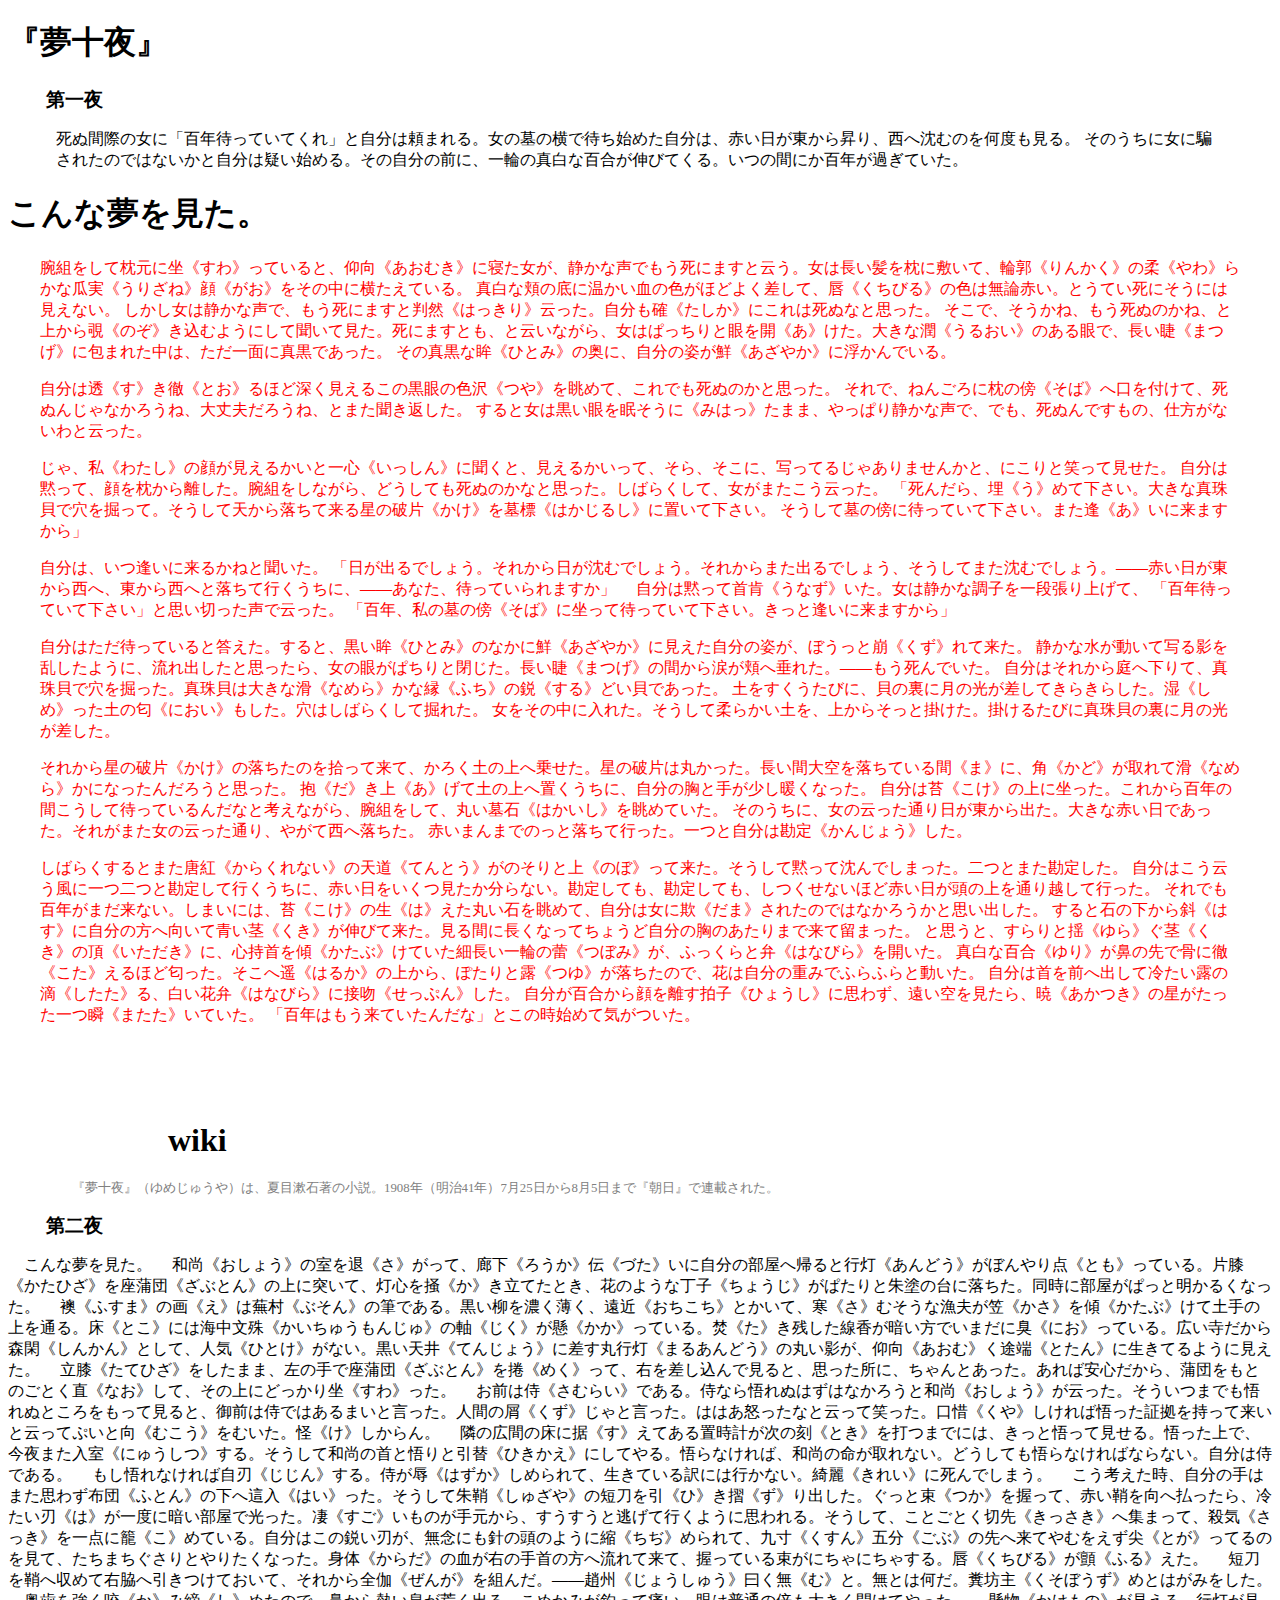
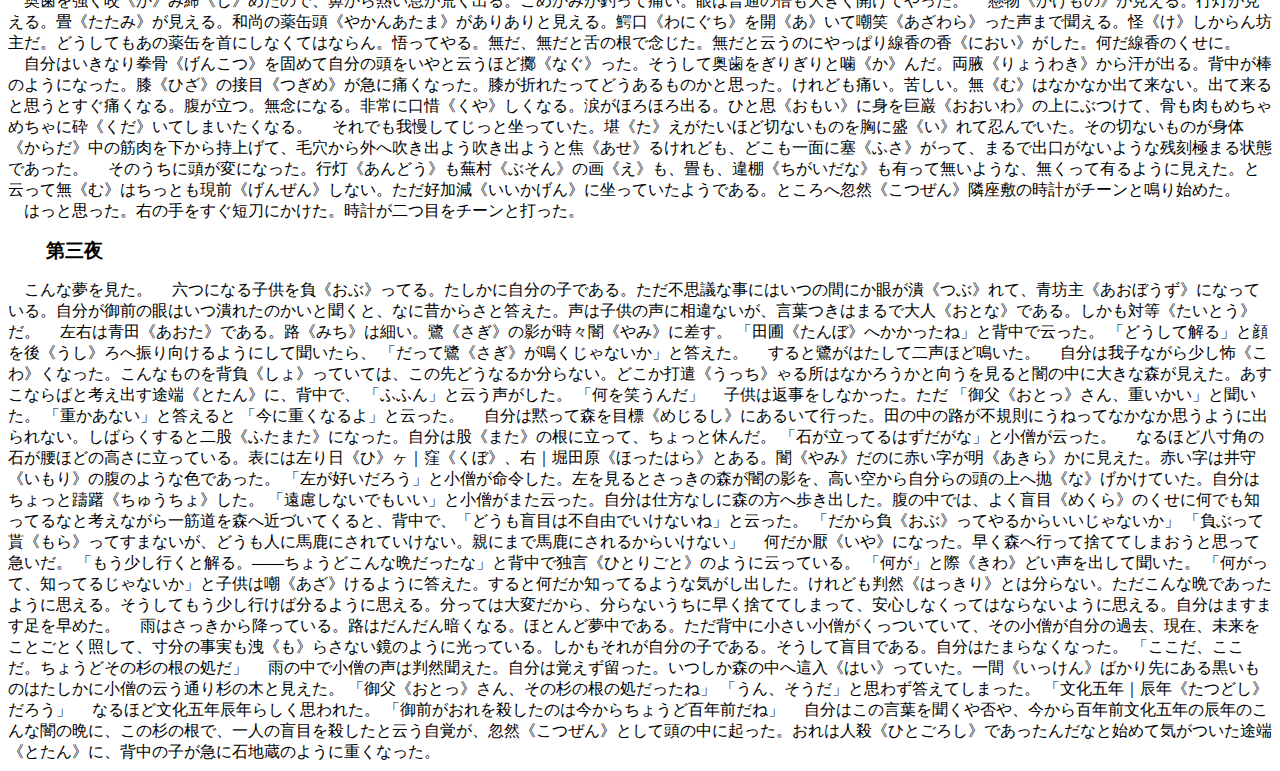
==== index.html @ 7b2ec3fd "xxx" ====
<!DOCTYPE HTML PUBLIC "-//W3C//DTD HTML 4.01//EN" "http://www.w3.org/TR/html4/strict.dtd">
<html>
	<head>
		<meta http-equiv="Content-Type" content="text/html; charset=utf-8">
		<title>文章構造化ステップ</title>
		<style type=text/css>
			p#gairyaku{
				margin-left:3em;
				margin-right:3em;
				margin-bottom:em;
			}
			p.honbun{
				margin-left:2em;
				margin-right:2em;
				color:red;
			}
			p#hosoku{
				font-size:0.8em;
				color:gray;
				margin-left:5em;
			}
			h1#h_midashi{
				margin-top:3em;
				margin-left:5em;
				font-size:0.8m;
			}
			h2{
				margin-left:2em;
				font-size:1.2em;
			}
		
		</style>
	</head>

<body>

<article>
<h1>『夢十夜』</h1>

<h2>第一夜</h2>
<aside>
<p id="gairyaku">
死ぬ間際の女に「百年待っていてくれ」と自分は頼まれる。女の墓の横で待ち始めた自分は、赤い日が東から昇り、西へ沈むのを何度も見る。
そのうちに女に騙されたのではないかと自分は疑い始める。その自分の前に、一輪の真白な百合が伸びてくる。いつの間にか百年が過ぎていた。
</p>
</aside>

<section>
<h1>こんな夢を見た。</h1>
<p class="honbun">
腕組をして枕元に坐《すわ》っていると、仰向《あおむき》に寝た女が、静かな声でもう死にますと云う。女は長い髪を枕に敷いて、輪郭《りんかく》の柔《やわ》らかな瓜実《うりざね》顔《がお》をその中に横たえている。
真白な頬の底に温かい血の色がほどよく差して、唇《くちびる》の色は無論赤い。とうてい死にそうには見えない。
しかし女は静かな声で、もう死にますと判然《はっきり》云った。自分も確《たしか》にこれは死ぬなと思った。
そこで、そうかね、もう死ぬのかね、と上から覗《のぞ》き込むようにして聞いて見た。死にますとも、と云いながら、女はぱっちりと眼を開《あ》けた。大きな潤《うるおい》のある眼で、長い睫《まつげ》に包まれた中は、ただ一面に真黒であった。
その真黒な眸《ひとみ》の奥に、自分の姿が鮮《あざやか》に浮かんでいる。
</p>
<p class="honbun">自分は透《す》き徹《とお》るほど深く見えるこの黒眼の色沢《つや》を眺めて、これでも死ぬのかと思った。
それで、ねんごろに枕の傍《そば》へ口を付けて、死ぬんじゃなかろうね、大丈夫だろうね、とまた聞き返した。
すると女は黒い眼を眠そうに《みはっ》たまま、やっぱり静かな声で、でも、死ぬんですもの、仕方がないわと云った。
</p>
<p class="honbun">じゃ、私《わたし》の顔が見えるかいと一心《いっしん》に聞くと、見えるかいって、そら、そこに、写ってるじゃありませんかと、にこりと笑って見せた。
自分は黙って、顔を枕から離した。腕組をしながら、どうしても死ぬのかなと思った。しばらくして、女がまたこう云った。
「死んだら、埋《う》めて下さい。大きな真珠貝で穴を掘って。そうして天から落ちて来る星の破片《かけ》を墓標《はかじるし》に置いて下さい。
そうして墓の傍に待っていて下さい。また逢《あ》いに来ますから」
</p>
<p class="honbun">
自分は、いつ逢いに来るかねと聞いた。
「日が出るでしょう。それから日が沈むでしょう。それからまた出るでしょう、そうしてまた沈むでしょう。——赤い日が東から西へ、東から西へと落ちて行くうちに、——あなた、待っていられますか」
　自分は黙って首肯《うなず》いた。女は静かな調子を一段張り上げて、
「百年待っていて下さい」と思い切った声で云った。
「百年、私の墓の傍《そば》に坐って待っていて下さい。きっと逢いに来ますから」
</p>
<p class="honbun">自分はただ待っていると答えた。すると、黒い眸《ひとみ》のなかに鮮《あざやか》に見えた自分の姿が、ぼうっと崩《くず》れて来た。
静かな水が動いて写る影を乱したように、流れ出したと思ったら、女の眼がぱちりと閉じた。長い睫《まつげ》の間から涙が頬へ垂れた。——もう死んでいた。
自分はそれから庭へ下りて、真珠貝で穴を掘った。真珠貝は大きな滑《なめら》かな縁《ふち》の鋭《する》どい貝であった。
土をすくうたびに、貝の裏に月の光が差してきらきらした。湿《しめ》った土の匂《におい》もした。穴はしばらくして掘れた。
女をその中に入れた。そうして柔らかい土を、上からそっと掛けた。掛けるたびに真珠貝の裏に月の光が差した。
</p>
<p class="honbun">それから星の破片《かけ》の落ちたのを拾って来て、かろく土の上へ乗せた。星の破片は丸かった。長い間大空を落ちている間《ま》に、角《かど》が取れて滑《なめら》かになったんだろうと思った。
 抱《だ》き上《あ》げて土の上へ置くうちに、自分の胸と手が少し暖くなった。
自分は苔《こけ》の上に坐った。これから百年の間こうして待っているんだなと考えながら、腕組をして、丸い墓石《はかいし》を眺めていた。
そのうちに、女の云った通り日が東から出た。大きな赤い日であった。それがまた女の云った通り、やがて西へ落ちた。
赤いまんまでのっと落ちて行った。一つと自分は勘定《かんじょう》した。
</p>
<p class="honbun">しばらくするとまた唐紅《からくれない》の天道《てんとう》がのそりと上《のぼ》って来た。そうして黙って沈んでしまった。二つとまた勘定した。
自分はこう云う風に一つ二つと勘定して行くうちに、赤い日をいくつ見たか分らない。勘定しても、勘定しても、しつくせないほど赤い日が頭の上を通り越して行った。
それでも百年がまだ来ない。しまいには、苔《こけ》の生《は》えた丸い石を眺めて、自分は女に欺《だま》されたのではなかろうかと思い出した。
すると石の下から斜《はす》に自分の方へ向いて青い茎《くき》が伸びて来た。見る間に長くなってちょうど自分の胸のあたりまで来て留まった。
と思うと、すらりと揺《ゆら》ぐ茎《くき》の頂《いただき》に、心持首を傾《かたぶ》けていた細長い一輪の蕾《つぼみ》が、ふっくらと弁《はなびら》を開いた。
真白な百合《ゆり》が鼻の先で骨に徹《こた》えるほど匂った。そこへ遥《はるか》の上から、ぽたりと露《つゆ》が落ちたので、花は自分の重みでふらふらと動いた。
自分は首を前へ出して冷たい露の滴《したた》る、白い花弁《はなびら》に接吻《せっぷん》した。
自分が百合から顔を離す拍子《ひょうし》に思わず、遠い空を見たら、暁《あかつき》の星がたった一つ瞬《またた》いていた。
「百年はもう来ていたんだな」とこの時始めて気がついた。
</p>

</section>

<aside>
<h1 id="h_midashi">wiki</h1>
<p id="hosoku">
『夢十夜』（ゆめじゅうや）は、夏目漱石著の小説。1908年（明治41年）7月25日から8月5日まで『朝日』で連載された。
</p>
</aside>


<h2>第二夜</h2>

　こんな夢を見た。
　和尚《おしょう》の室を退《さ》がって、廊下《ろうか》伝《づた》いに自分の部屋へ帰ると行灯《あんどう》がぼんやり点《とも》っている。片膝《かたひざ》を座蒲団《ざぶとん》の上に突いて、灯心を掻《か》き立てたとき、花のような丁子《ちょうじ》がぱたりと朱塗の台に落ちた。同時に部屋がぱっと明かるくなった。
　襖《ふすま》の画《え》は蕪村《ぶそん》の筆である。黒い柳を濃く薄く、遠近《おちこち》とかいて、寒《さ》むそうな漁夫が笠《かさ》を傾《かたぶ》けて土手の上を通る。床《とこ》には海中文殊《かいちゅうもんじゅ》の軸《じく》が懸《かか》っている。焚《た》き残した線香が暗い方でいまだに臭《にお》っている。広い寺だから森閑《しんかん》として、人気《ひとけ》がない。黒い天井《てんじょう》に差す丸行灯《まるあんどう》の丸い影が、仰向《あおむ》く途端《とたん》に生きてるように見えた。
　立膝《たてひざ》をしたまま、左の手で座蒲団《ざぶとん》を捲《めく》って、右を差し込んで見ると、思った所に、ちゃんとあった。あれば安心だから、蒲団をもとのごとく直《なお》して、その上にどっかり坐《すわ》った。
　お前は侍《さむらい》である。侍なら悟れぬはずはなかろうと和尚《おしょう》が云った。そういつまでも悟れぬところをもって見ると、御前は侍ではあるまいと言った。人間の屑《くず》じゃと言った。ははあ怒ったなと云って笑った。口惜《くや》しければ悟った証拠を持って来いと云ってぷいと向《むこう》をむいた。怪《け》しからん。
　隣の広間の床に据《す》えてある置時計が次の刻《とき》を打つまでには、きっと悟って見せる。悟った上で、今夜また入室《にゅうしつ》する。そうして和尚の首と悟りと引替《ひきかえ》にしてやる。悟らなければ、和尚の命が取れない。どうしても悟らなければならない。自分は侍である。
　もし悟れなければ自刃《じじん》する。侍が辱《はずか》しめられて、生きている訳には行かない。綺麗《きれい》に死んでしまう。
　こう考えた時、自分の手はまた思わず布団《ふとん》の下へ這入《はい》った。そうして朱鞘《しゅざや》の短刀を引《ひ》き摺《ず》り出した。ぐっと束《つか》を握って、赤い鞘を向へ払ったら、冷たい刃《は》が一度に暗い部屋で光った。凄《すご》いものが手元から、すうすうと逃げて行くように思われる。そうして、ことごとく切先《きっさき》へ集まって、殺気《さっき》を一点に籠《こ》めている。自分はこの鋭い刃が、無念にも針の頭のように縮《ちぢ》められて、九寸《くすん》五分《ごぶ》の先へ来てやむをえず尖《とが》ってるのを見て、たちまちぐさりとやりたくなった。身体《からだ》の血が右の手首の方へ流れて来て、握っている束がにちゃにちゃする。唇《くちびる》が顫《ふる》えた。
　短刀を鞘へ収めて右脇へ引きつけておいて、それから全伽《ぜんが》を組んだ。——趙州《じょうしゅう》曰く無《む》と。無とは何だ。糞坊主《くそぼうず》めとはがみをした。
　奥歯を強く咬《か》み締《し》めたので、鼻から熱い息が荒く出る。こめかみが釣って痛い。眼は普通の倍も大きく開けてやった。
　懸物《かけもの》が見える。行灯が見える。畳《たたみ》が見える。和尚の薬缶頭《やかんあたま》がありありと見える。鰐口《わにぐち》を開《あ》いて嘲笑《あざわら》った声まで聞える。怪《け》しからん坊主だ。どうしてもあの薬缶を首にしなくてはならん。悟ってやる。無だ、無だと舌の根で念じた。無だと云うのにやっぱり線香の香《におい》がした。何だ線香のくせに。
　自分はいきなり拳骨《げんこつ》を固めて自分の頭をいやと云うほど擲《なぐ》った。そうして奥歯をぎりぎりと噛《か》んだ。両腋《りょうわき》から汗が出る。背中が棒のようになった。膝《ひざ》の接目《つぎめ》が急に痛くなった。膝が折れたってどうあるものかと思った。けれども痛い。苦しい。無《む》はなかなか出て来ない。出て来ると思うとすぐ痛くなる。腹が立つ。無念になる。非常に口惜《くや》しくなる。涙がほろほろ出る。ひと思《おもい》に身を巨巌《おおいわ》の上にぶつけて、骨も肉もめちゃめちゃに砕《くだ》いてしまいたくなる。
　それでも我慢してじっと坐っていた。堪《た》えがたいほど切ないものを胸に盛《い》れて忍んでいた。その切ないものが身体《からだ》中の筋肉を下から持上げて、毛穴から外へ吹き出よう吹き出ようと焦《あせ》るけれども、どこも一面に塞《ふさ》がって、まるで出口がないような残刻極まる状態であった。
　そのうちに頭が変になった。行灯《あんどう》も蕪村《ぶそん》の画《え》も、畳も、違棚《ちがいだな》も有って無いような、無くって有るように見えた。と云って無《む》はちっとも現前《げんぜん》しない。ただ好加減《いいかげん》に坐っていたようである。ところへ忽然《こつぜん》隣座敷の時計がチーンと鳴り始めた。
　はっと思った。右の手をすぐ短刀にかけた。時計が二つ目をチーンと打った。

<h2>第三夜</h2>

　こんな夢を見た。
　六つになる子供を負《おぶ》ってる。たしかに自分の子である。ただ不思議な事にはいつの間にか眼が潰《つぶ》れて、青坊主《あおぼうず》になっている。自分が御前の眼はいつ潰れたのかいと聞くと、なに昔からさと答えた。声は子供の声に相違ないが、言葉つきはまるで大人《おとな》である。しかも対等《たいとう》だ。
　左右は青田《あおた》である。路《みち》は細い。鷺《さぎ》の影が時々闇《やみ》に差す。
「田圃《たんぼ》へかかったね」と背中で云った。
「どうして解る」と顔を後《うし》ろへ振り向けるようにして聞いたら、
「だって鷺《さぎ》が鳴くじゃないか」と答えた。
　すると鷺がはたして二声ほど鳴いた。
　自分は我子ながら少し怖《こわ》くなった。こんなものを背負《しょ》っていては、この先どうなるか分らない。どこか打遣《うっち》ゃる所はなかろうかと向うを見ると闇の中に大きな森が見えた。あすこならばと考え出す途端《とたん》に、背中で、
「ふふん」と云う声がした。
「何を笑うんだ」
　子供は返事をしなかった。ただ
「御父《おとっ》さん、重いかい」と聞いた。
「重かあない」と答えると
「今に重くなるよ」と云った。
　自分は黙って森を目標《めじるし》にあるいて行った。田の中の路が不規則にうねってなかなか思うように出られない。しばらくすると二股《ふたまた》になった。自分は股《また》の根に立って、ちょっと休んだ。
「石が立ってるはずだがな」と小僧が云った。
　なるほど八寸角の石が腰ほどの高さに立っている。表には左り日《ひ》ヶ｜窪《くぼ》、右｜堀田原《ほったはら》とある。闇《やみ》だのに赤い字が明《あきら》かに見えた。赤い字は井守《いもり》の腹のような色であった。
「左が好いだろう」と小僧が命令した。左を見るとさっきの森が闇の影を、高い空から自分らの頭の上へ抛《な》げかけていた。自分はちょっと躊躇《ちゅうちょ》した。
「遠慮しないでもいい」と小僧がまた云った。自分は仕方なしに森の方へ歩き出した。腹の中では、よく盲目《めくら》のくせに何でも知ってるなと考えながら一筋道を森へ近づいてくると、背中で、「どうも盲目は不自由でいけないね」と云った。
「だから負《おぶ》ってやるからいいじゃないか」
「負ぶって貰《もら》ってすまないが、どうも人に馬鹿にされていけない。親にまで馬鹿にされるからいけない」
　何だか厭《いや》になった。早く森へ行って捨ててしまおうと思って急いだ。
「もう少し行くと解る。——ちょうどこんな晩だったな」と背中で独言《ひとりごと》のように云っている。
「何が」と際《きわ》どい声を出して聞いた。
「何がって、知ってるじゃないか」と子供は嘲《あざ》けるように答えた。すると何だか知ってるような気がし出した。けれども判然《はっきり》とは分らない。ただこんな晩であったように思える。そうしてもう少し行けば分るように思える。分っては大変だから、分らないうちに早く捨ててしまって、安心しなくってはならないように思える。自分はますます足を早めた。
　雨はさっきから降っている。路はだんだん暗くなる。ほとんど夢中である。ただ背中に小さい小僧がくっついていて、その小僧が自分の過去、現在、未来をことごとく照して、寸分の事実も洩《も》らさない鏡のように光っている。しかもそれが自分の子である。そうして盲目である。自分はたまらなくなった。
「ここだ、ここだ。ちょうどその杉の根の処だ」
　雨の中で小僧の声は判然聞えた。自分は覚えず留った。いつしか森の中へ這入《はい》っていた。一間《いっけん》ばかり先にある黒いものはたしかに小僧の云う通り杉の木と見えた。
「御父《おとっ》さん、その杉の根の処だったね」
「うん、そうだ」と思わず答えてしまった。
「文化五年｜辰年《たつどし》だろう」
　なるほど文化五年辰年らしく思われた。
「御前がおれを殺したのは今からちょうど百年前だね」
　自分はこの言葉を聞くや否や、今から百年前文化五年の辰年のこんな闇の晩に、この杉の根で、一人の盲目を殺したと云う自覚が、忽然《こつぜん》として頭の中に起った。おれは人殺《ひとごろし》であったんだなと始めて気がついた途端《とたん》に、背中の子が急に石地蔵のように重くなった。
</article>
    </body>
</html>
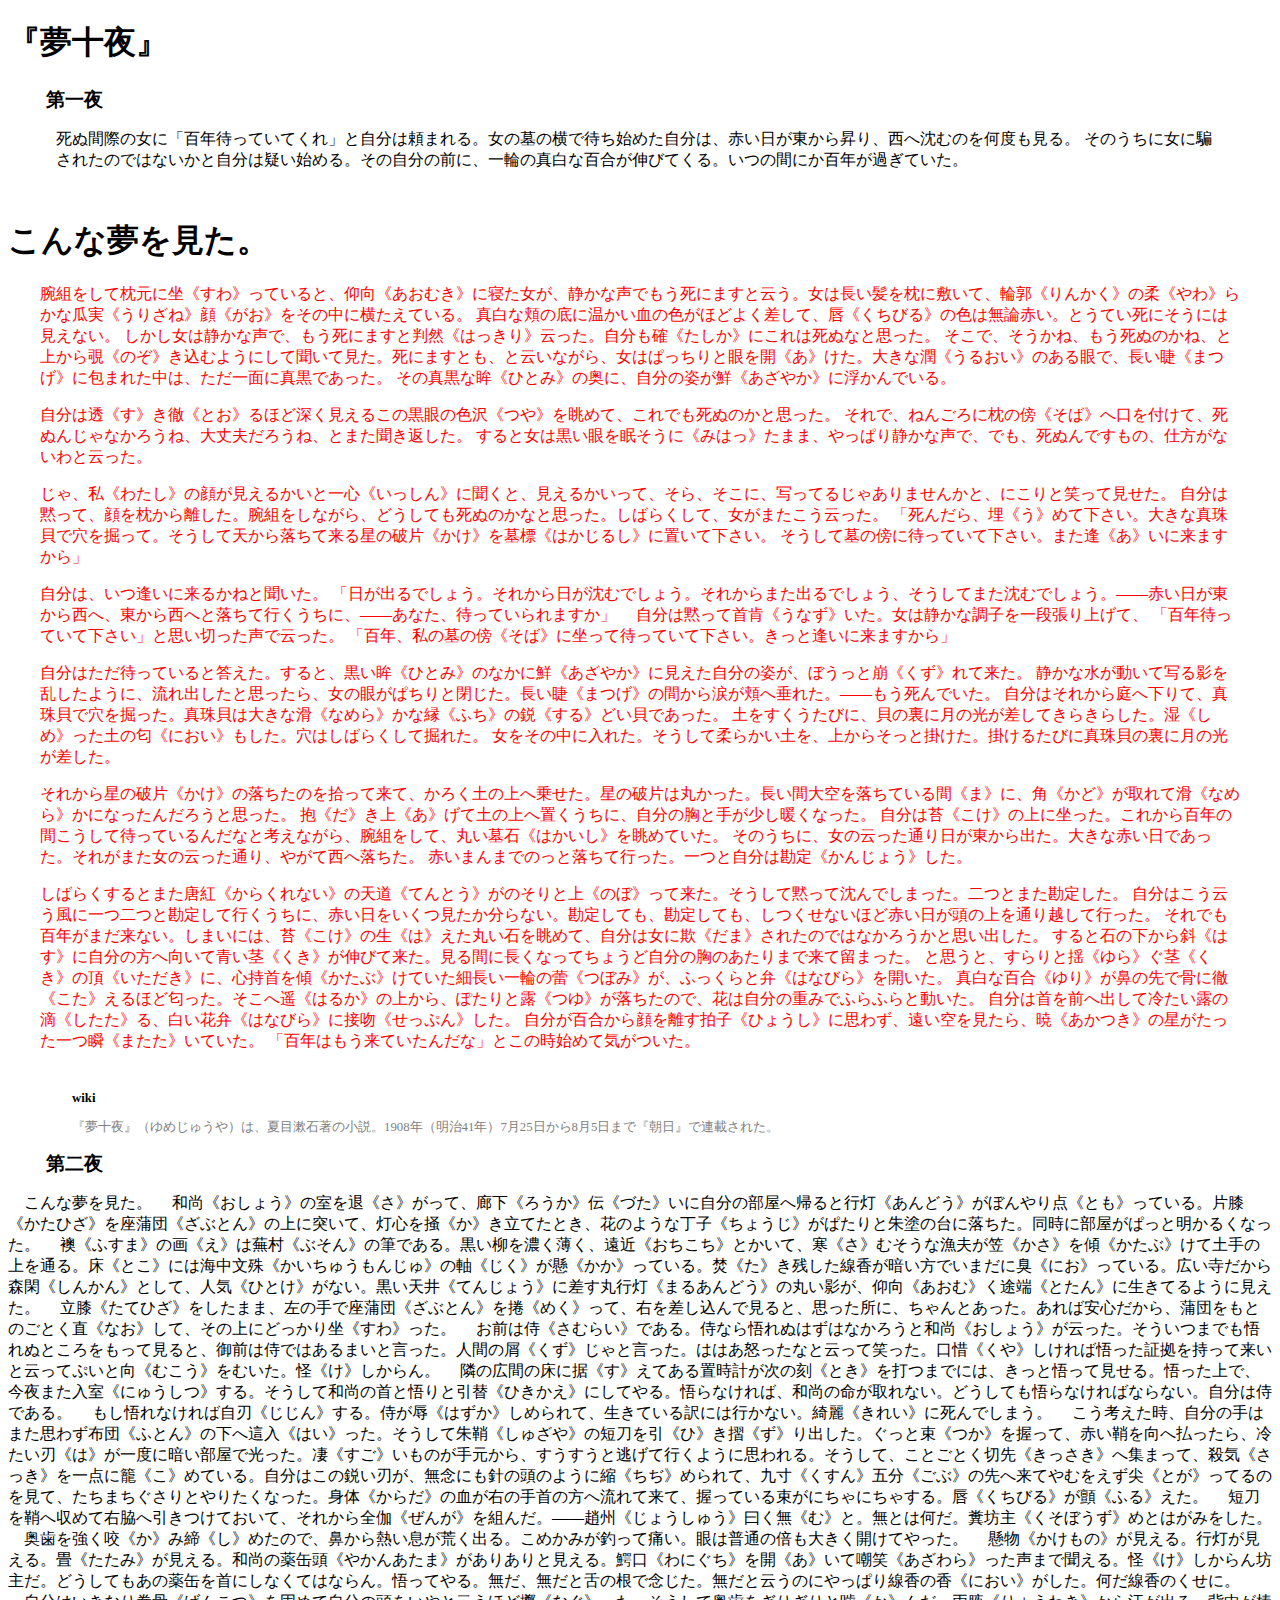
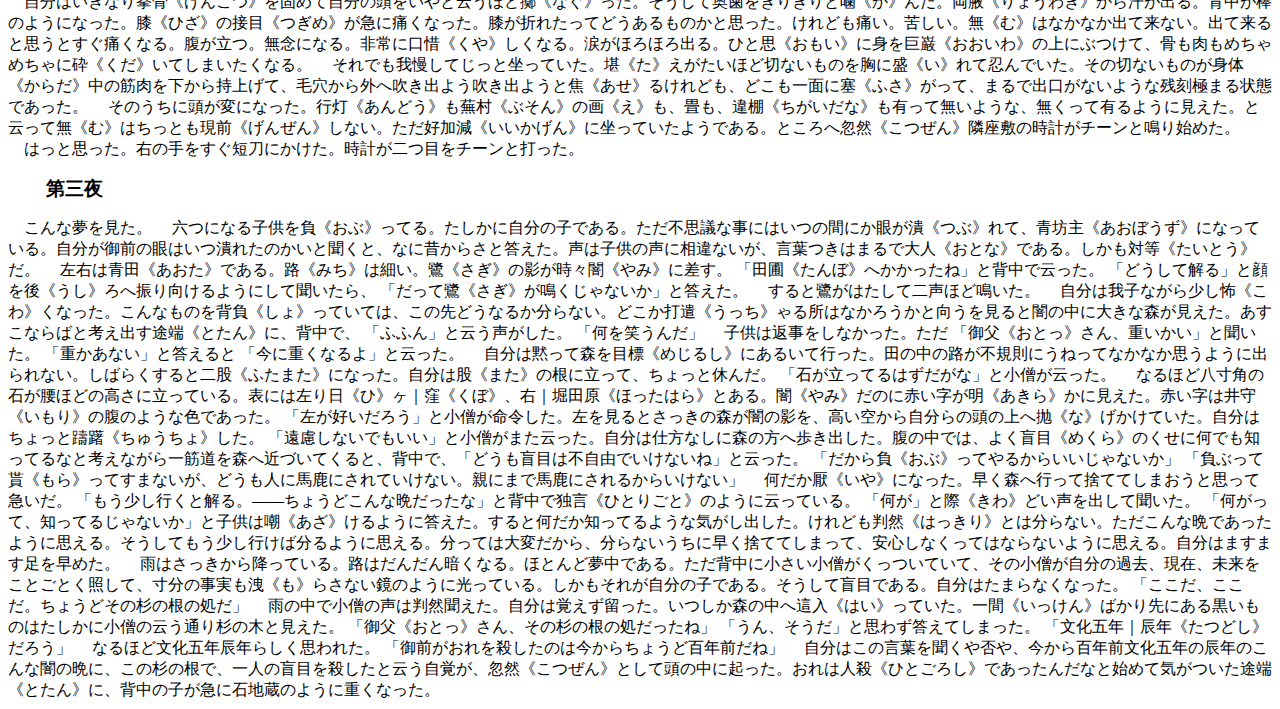
==== commit 767e6657: "1st" ====
--- a/index.html
+++ b/index.html
@@ -7,7 +7,7 @@
 			p#gairyaku{
 				margin-left:3em;
 				margin-right:3em;
-				margin-bottom:em;
+				margin-bottom:3em;
 			}
 			p.honbun{
 				margin-left:2em;
@@ -22,7 +22,7 @@
 			h1#h_midashi{
 				margin-top:3em;
 				margin-left:5em;
-				font-size:0.8m;
+				font-size:0.8em;
 			}
 			h2{
 				margin-left:2em;
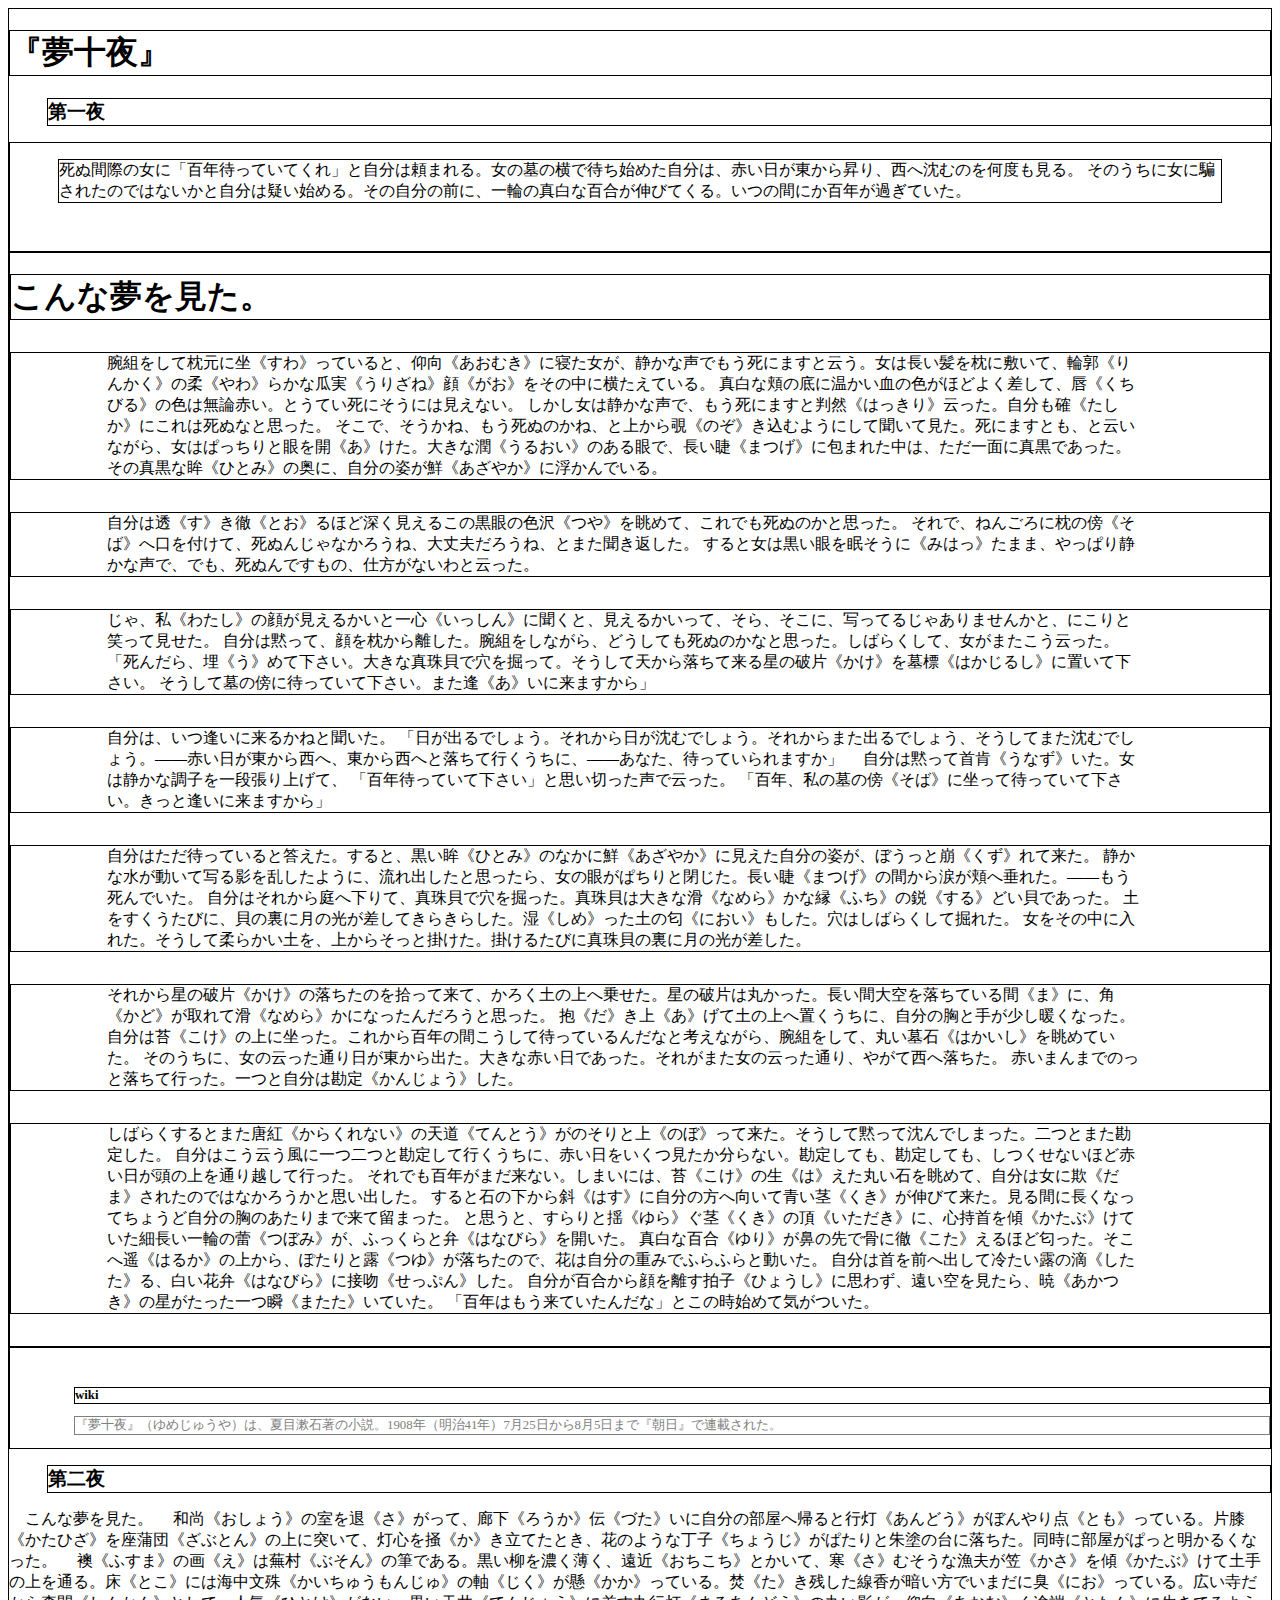
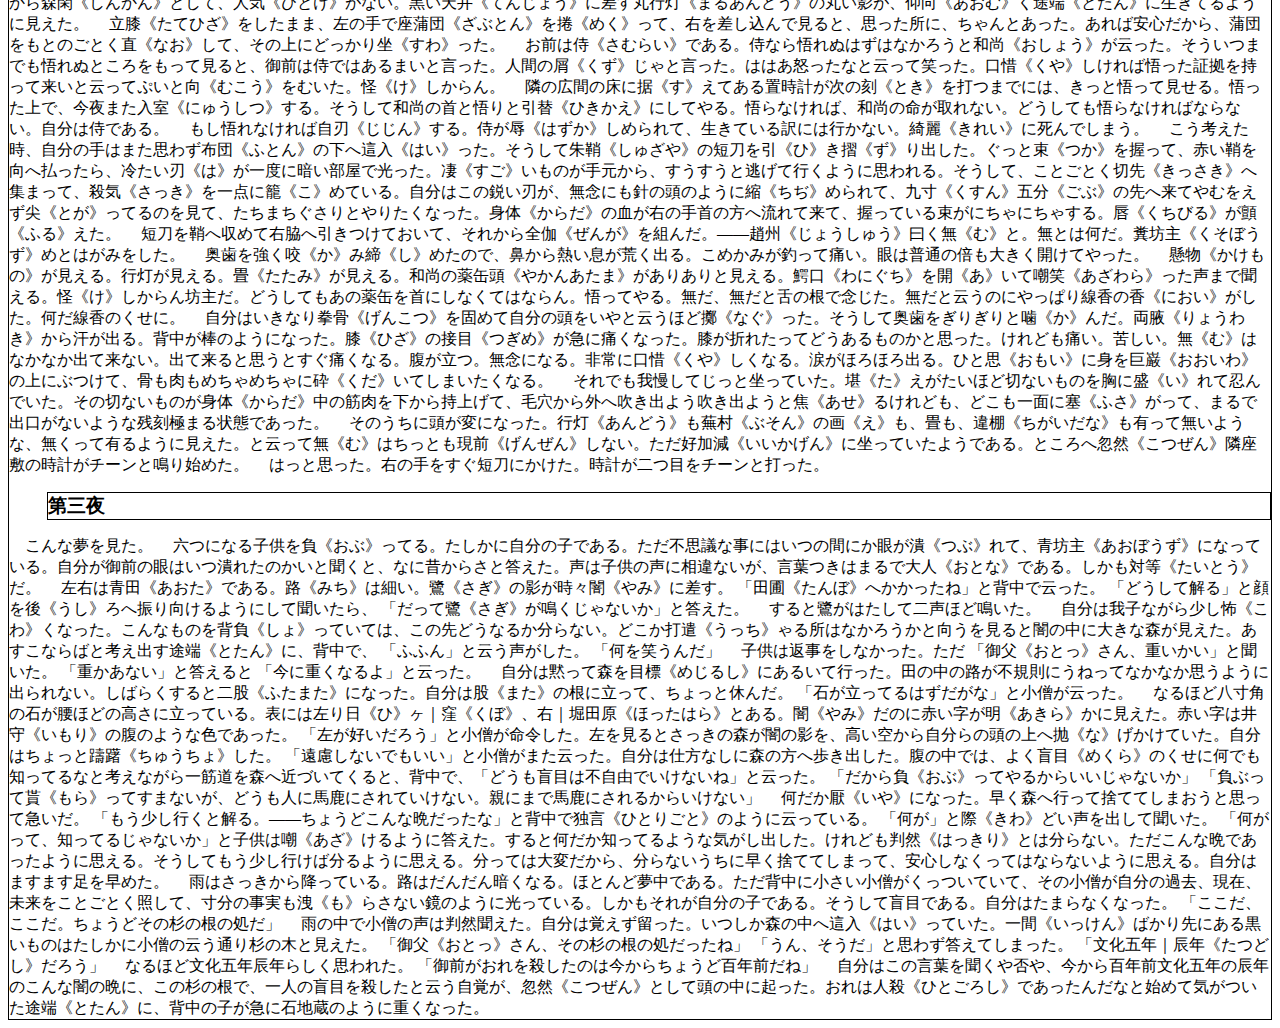
==== commit 652f4758: "ff" ====
--- a/index.html
+++ b/index.html
@@ -4,15 +4,21 @@
 		<meta http-equiv="Content-Type" content="text/html; charset=utf-8">
 		<title>文章構造化ステップ</title>
 		<style type=text/css>
+			body *{
+				border-style:solid;
+				border-width:1px;
+			}
 			p#gairyaku{
 				margin-left:3em;
 				margin-right:3em;
 				margin-bottom:3em;
 			}
 			p.honbun{
-				margin-left:2em;
-				margin-right:2em;
-				color:red;
+				padding-left:6em;
+				padding-right:8em;
+				margin-top:2em;
+				margin-bottom:2em;
+				/* color:red; */
 			}
 			p#hosoku{
 				font-size:0.8em;
@@ -33,7 +39,7 @@
 	</head>
 
 <body>
-
+	
 <article>
 <h1>『夢十夜』</h1>
 
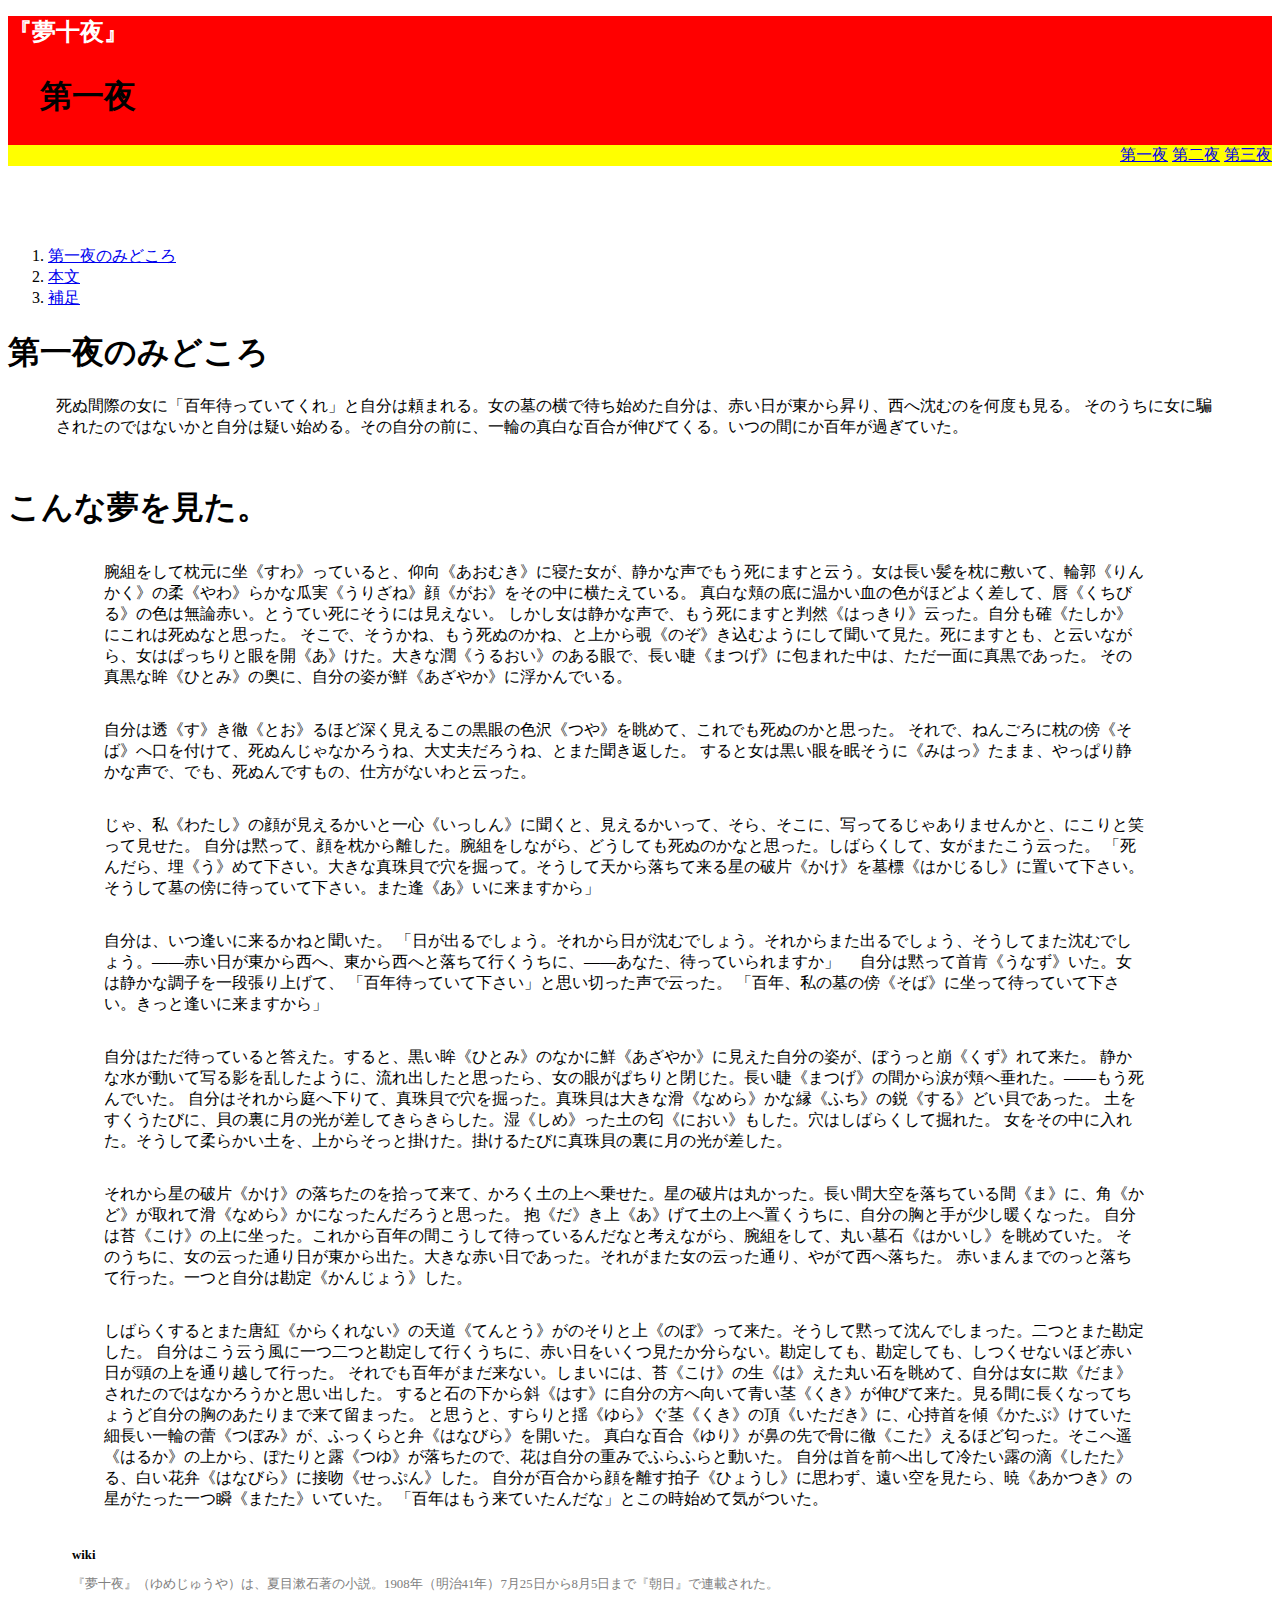
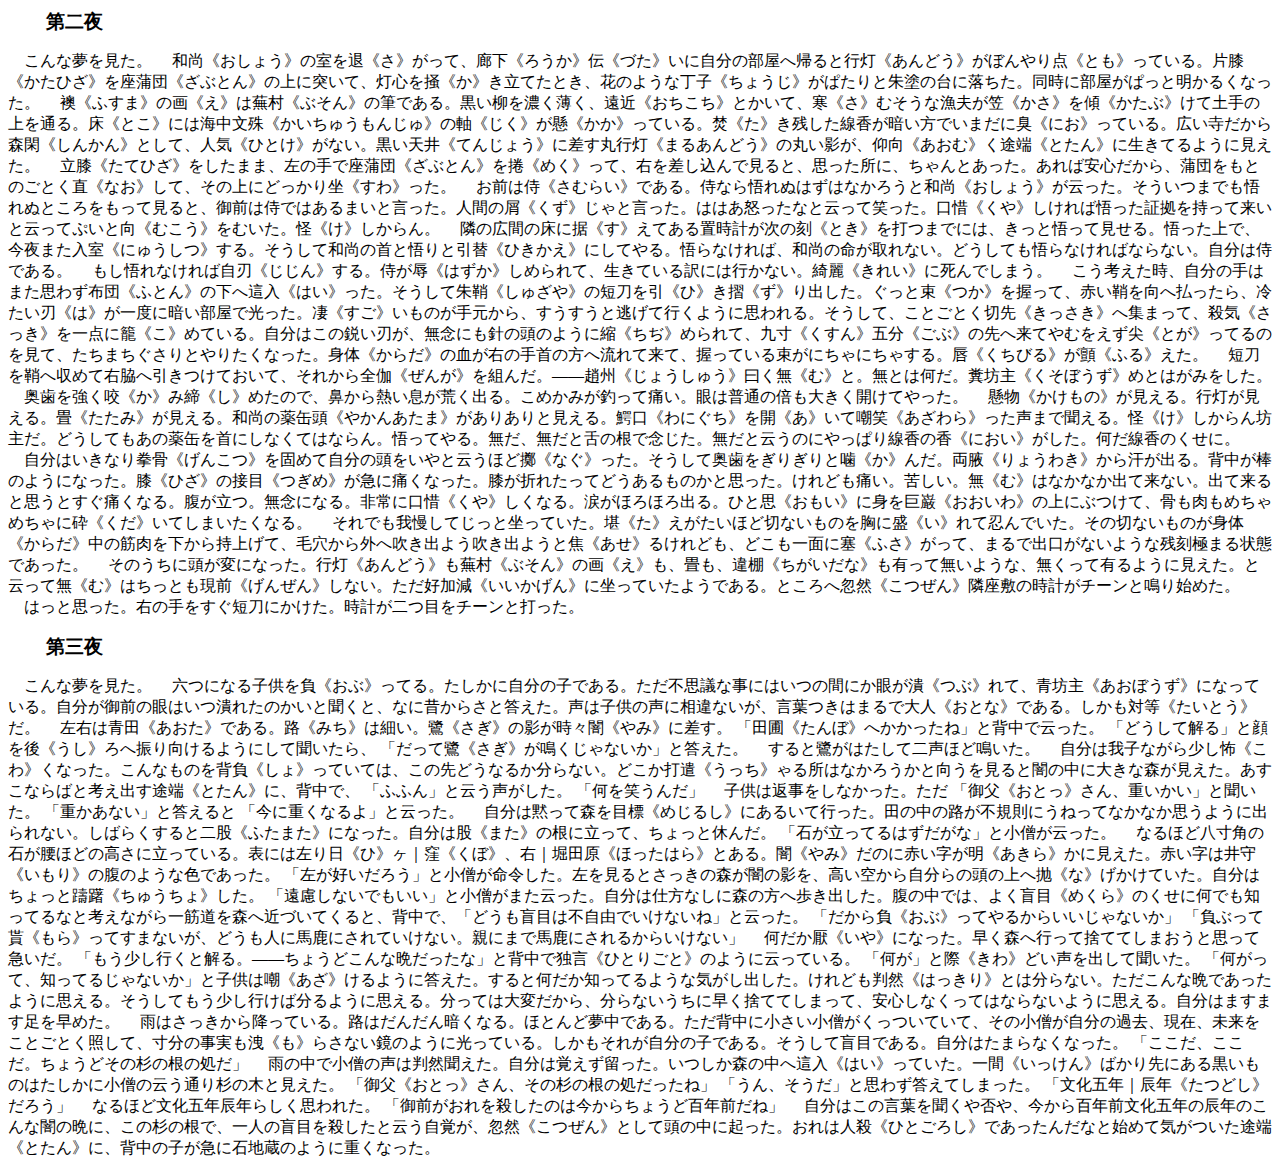
==== commit 9b4a338b: "ccc" ====
--- a/index.html
+++ b/index.html
@@ -4,10 +4,28 @@
 		<meta http-equiv="Content-Type" content="text/html; charset=utf-8">
 		<title>文章構造化ステップ</title>
 		<style type=text/css>
-			body *{
+			header{
+				background-color:red;
+				/* padding:0.5em 2em 0.5em 2em; */
+				margin-bottom: 5em;
+			}
+			header h1{
+				color:white;
+				font-size: 1.5em;
+			}
+			header h2{
+				font-size: 2em;
+				margin-left: 1em;
+			}
+			nav#h_nav{
+				background-color: yellow;
+				text-align: right;
+			}
+			 
+			/* body *{
 				border-style:solid;
 				border-width:1px;
-			}
+			}*/
 			p#gairyaku{
 				margin-left:3em;
 				margin-right:3em;
@@ -41,10 +59,31 @@
 <body>
 	
 <article>
-<h1>『夢十夜』</h1>
-
-<h2>第一夜</h2>
+	
+<header id="p_top">
+	<hgroup>
+		<h1>『夢十夜』</h1>
+		<h2>第一夜</h2>
+	</hgroup>
+	<nav id="h_nav">
+		<a href="1.html">第一夜</a>
+		<a href="2.html">第二夜</a>
+		<a href="3.html">第三夜</a>
+	</nav>
+</header>
+
 <aside>
+	<nav>
+		<ol>
+			<li><a href="#midokoro">第一夜のみどころ</a></li>
+			<li><a href="#h_honbun">本文</a></li>
+			<li><a href="#h_midashi">補足</a></li>
+		</ol>
+	</nav>
+</aside>
+
+<aside>
+<h1 id="midokoro">第一夜のみどころ</h1>
 <p id="gairyaku">
 死ぬ間際の女に「百年待っていてくれ」と自分は頼まれる。女の墓の横で待ち始めた自分は、赤い日が東から昇り、西へ沈むのを何度も見る。
 そのうちに女に騙されたのではないかと自分は疑い始める。その自分の前に、一輪の真白な百合が伸びてくる。いつの間にか百年が過ぎていた。
@@ -52,7 +91,7 @@
 </aside>
 
 <section>
-<h1>こんな夢を見た。</h1>
+<h1 id="h_honbun">こんな夢を見た。</h1>
 <p class="honbun">
 腕組をして枕元に坐《すわ》っていると、仰向《あおむき》に寝た女が、静かな声でもう死にますと云う。女は長い髪を枕に敷いて、輪郭《りんかく》の柔《やわ》らかな瓜実《うりざね》顔《がお》をその中に横たえている。
 真白な頬の底に温かい血の色がほどよく差して、唇《くちびる》の色は無論赤い。とうてい死にそうには見えない。
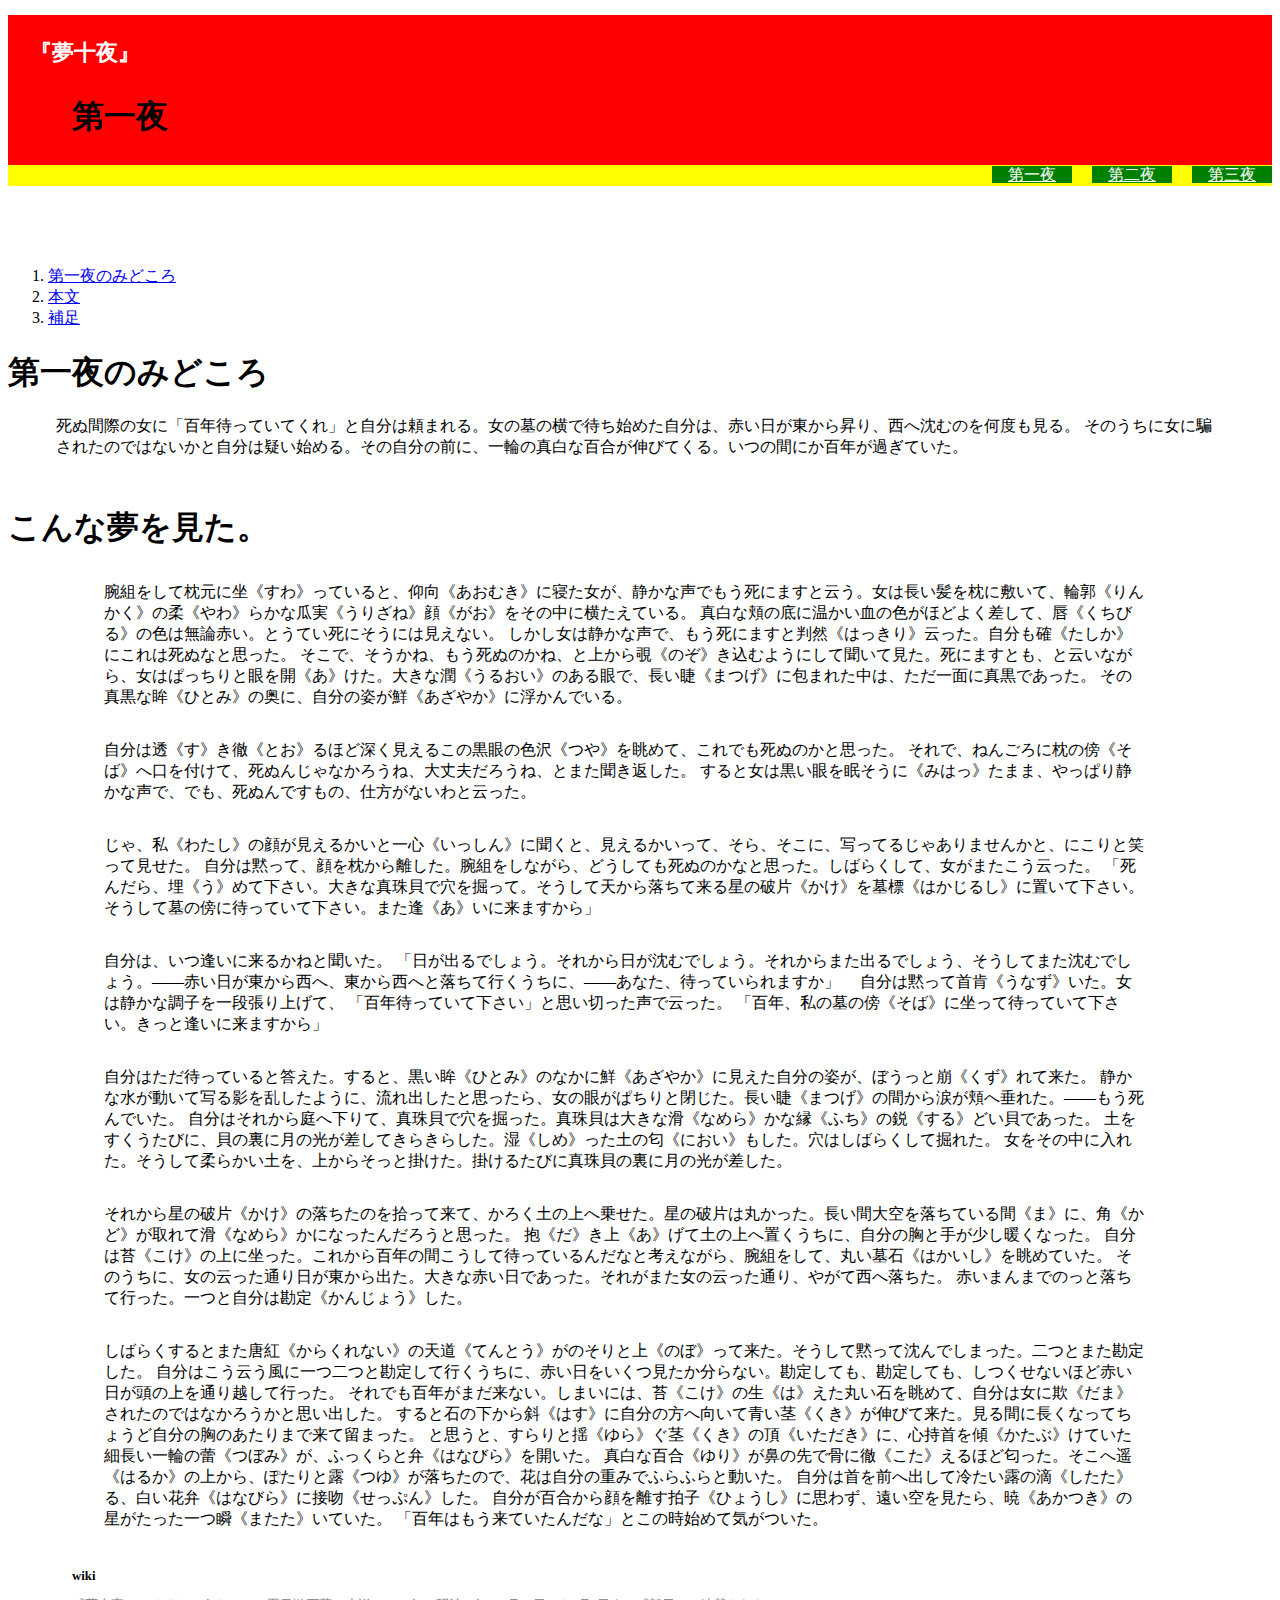
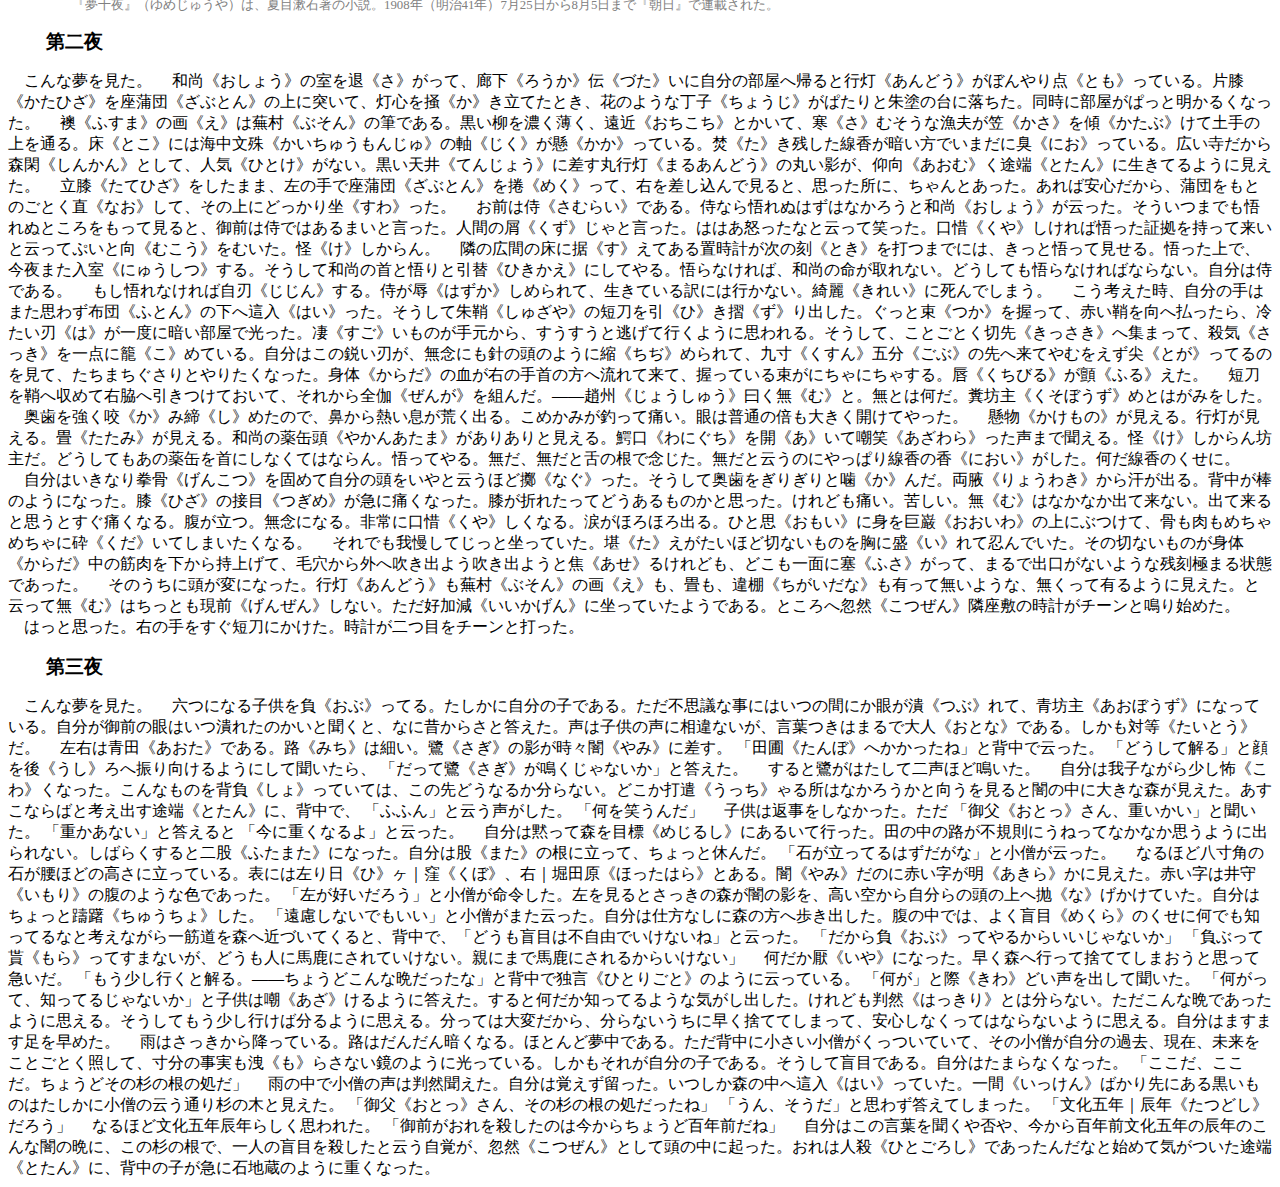
==== commit e7aab8e3: "1" ====
--- a/index.html
+++ b/index.html
@@ -10,16 +10,24 @@
 				margin-bottom: 5em;
 			}
 			header h1{
+				padding:1em 0 0 1em;
 				color:white;
-				font-size: 1.5em;
+				font-size: 1.4em;
 			}
 			header h2{
+				padding:0 0 0 1em;
 				font-size: 2em;
 				margin-left: 1em;
 			}
 			nav#h_nav{
 				background-color: yellow;
 				text-align: right;
+			}
+			#h_nav a{
+				color:white;
+				background-color:green;
+				padding:0 1em;
+				margin-left:1em;
 			}
 			 
 			/* body *{
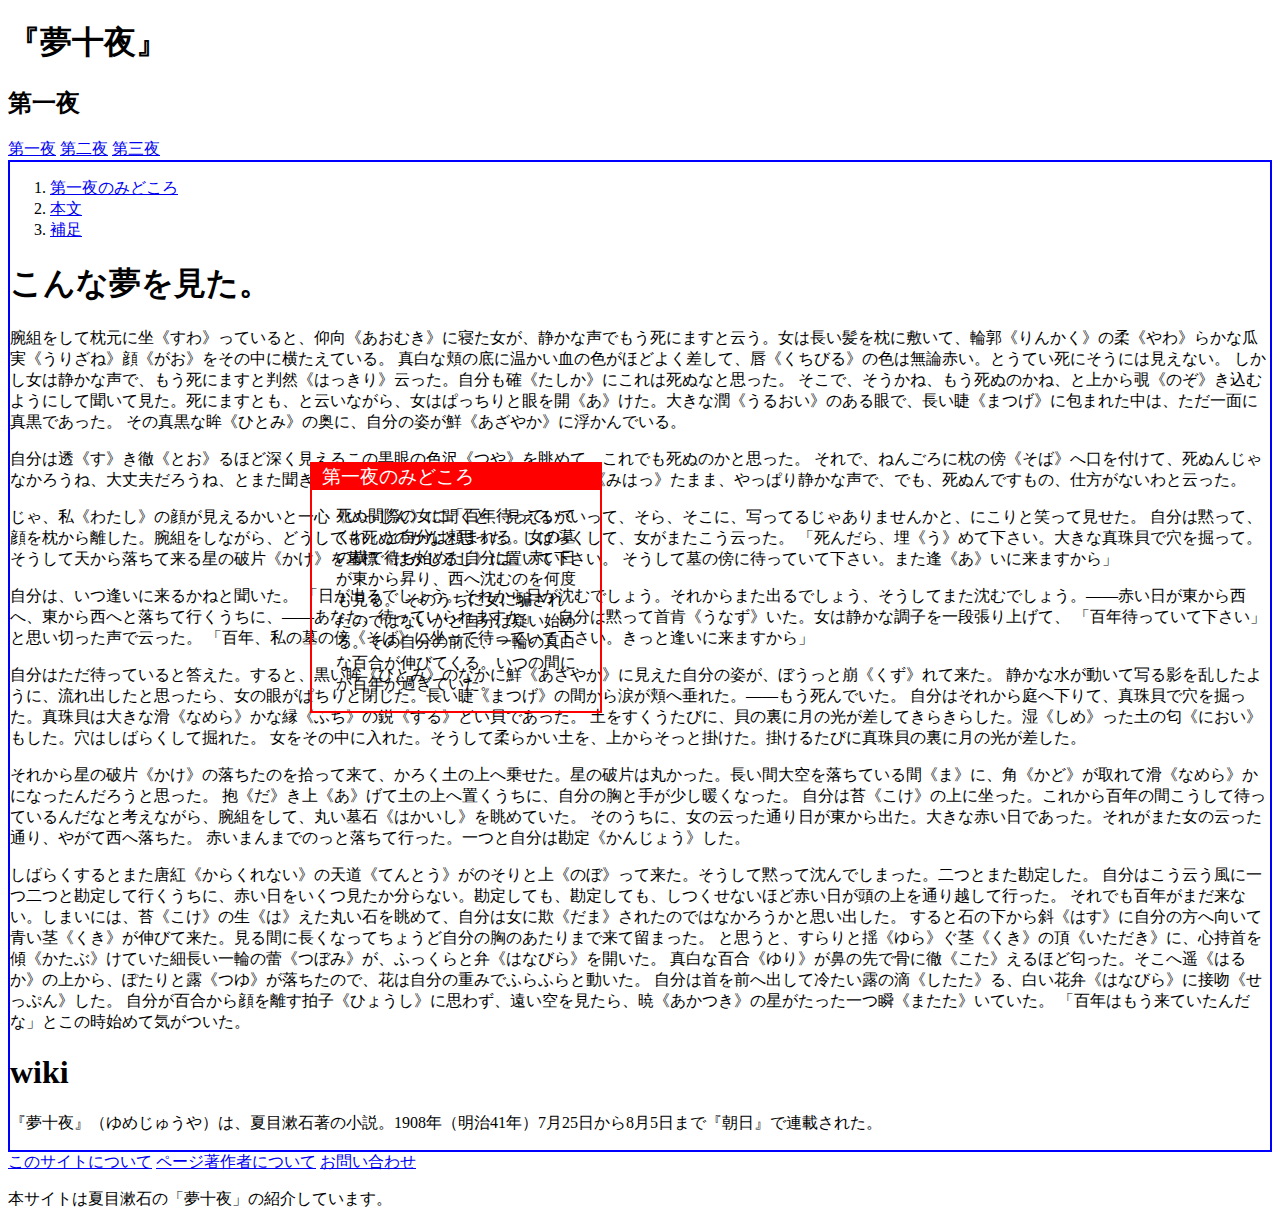
==== commit 169ac43c: "xx" ====
--- a/index.html
+++ b/index.html
@@ -4,12 +4,48 @@
 		<meta http-equiv="Content-Type" content="text/html; charset=utf-8">
 		<title>文章構造化ステップ</title>
 		<style type=text/css>
+		#main{
+			position: relative;
+			border-style: solid;
+			border-width: 2px;
+			border-color: #0000ff;
+		}
+		#midokoro{
+			position: absolute;
+			top:300px;
+			left:300px;
+			border-style: solid;
+			border-width: 2px;
+			border-color: #ff0000;
+			width: 18em;
+		}
+		#midokoro h1{
+			margin-top: 0px;
+			padding-left: 0.5em;
+			background-color: #ff0000;
+			color: #ffffff;
+			font-size: 1.2em;
+			font-weight: normal;
+		}
+		#midokoro p{
+			padding-left:1.5em;
+			padding-right: 1.5em;
+		}
+/*********
+			body{
+				background-color:#a0cca0;
+			}
+			h1{
+				color:#000000;
+				background-color: #aaaaff;
+				padding-left:1em;;
+			}
 			header{
-				background-color:red;
-				/* padding:0.5em 2em 0.5em 2em; */
+				background-color:#dd8080;
 				margin-bottom: 5em;
 			}
 			header h1{
+				background-color:#dd8080;
 				padding:1em 0 0 1em;
 				color:white;
 				font-size: 1.4em;
@@ -19,21 +55,33 @@
 				font-size: 2em;
 				margin-left: 1em;
 			}
+			footer{
+				background-color:#008080;
+				padding:1em 1em;
+				text-align:center;
+				color:#000000;
+				font-size: 0.8em;
+			}
+			footer a{
+				color:#ffffff;
+				padding-right:2em;
+			}
+			#main{
+				padding-left: 5em;
+				padding-right: 5em;
+			}
+
 			nav#h_nav{
-				background-color: yellow;
+				background-color: #bb6050;
 				text-align: right;
 			}
-			#h_nav a{
-				color:white;
-				background-color:green;
-				padding:0 1em;
-				margin-left:1em;
+			nav#h_nav a{
+				color:#202020;
+				padding-left:0.5em;
+				padding-right: 0.5em;
 			}
 			 
-			/* body *{
-				border-style:solid;
-				border-width:1px;
-			}*/
+
 			p#gairyaku{
 				margin-left:3em;
 				margin-right:3em;
@@ -44,11 +92,9 @@
 				padding-right:8em;
 				margin-top:2em;
 				margin-bottom:2em;
-				/* color:red; */
 			}
 			p#hosoku{
 				font-size:0.8em;
-				color:gray;
 				margin-left:5em;
 			}
 			h1#h_midashi{
@@ -60,7 +106,7 @@
 				margin-left:2em;
 				font-size:1.2em;
 			}
-		
+**********/		
 		</style>
 	</head>
 
@@ -79,7 +125,7 @@
 		<a href="3.html">第三夜</a>
 	</nav>
 </header>
-
+<div id="main">
 <aside>
 	<nav>
 		<ol>
@@ -89,14 +135,15 @@
 		</ol>
 	</nav>
 </aside>
-
+<div id="midokoro">
 <aside>
-<h1 id="midokoro">第一夜のみどころ</h1>
+<h1>第一夜のみどころ</h1>
 <p id="gairyaku">
 死ぬ間際の女に「百年待っていてくれ」と自分は頼まれる。女の墓の横で待ち始めた自分は、赤い日が東から昇り、西へ沈むのを何度も見る。
 そのうちに女に騙されたのではないかと自分は疑い始める。その自分の前に、一輪の真白な百合が伸びてくる。いつの間にか百年が過ぎていた。
 </p>
 </aside>
+</div>
 
 <section>
 <h1 id="h_honbun">こんな夢を見た。</h1>
@@ -154,62 +201,17 @@
 『夢十夜』（ゆめじゅうや）は、夏目漱石著の小説。1908年（明治41年）7月25日から8月5日まで『朝日』で連載された。
 </p>
 </aside>
-
-
-<h2>第二夜</h2>
-
-　こんな夢を見た。
-　和尚《おしょう》の室を退《さ》がって、廊下《ろうか》伝《づた》いに自分の部屋へ帰ると行灯《あんどう》がぼんやり点《とも》っている。片膝《かたひざ》を座蒲団《ざぶとん》の上に突いて、灯心を掻《か》き立てたとき、花のような丁子《ちょうじ》がぱたりと朱塗の台に落ちた。同時に部屋がぱっと明かるくなった。
-　襖《ふすま》の画《え》は蕪村《ぶそん》の筆である。黒い柳を濃く薄く、遠近《おちこち》とかいて、寒《さ》むそうな漁夫が笠《かさ》を傾《かたぶ》けて土手の上を通る。床《とこ》には海中文殊《かいちゅうもんじゅ》の軸《じく》が懸《かか》っている。焚《た》き残した線香が暗い方でいまだに臭《にお》っている。広い寺だから森閑《しんかん》として、人気《ひとけ》がない。黒い天井《てんじょう》に差す丸行灯《まるあんどう》の丸い影が、仰向《あおむ》く途端《とたん》に生きてるように見えた。
-　立膝《たてひざ》をしたまま、左の手で座蒲団《ざぶとん》を捲《めく》って、右を差し込んで見ると、思った所に、ちゃんとあった。あれば安心だから、蒲団をもとのごとく直《なお》して、その上にどっかり坐《すわ》った。
-　お前は侍《さむらい》である。侍なら悟れぬはずはなかろうと和尚《おしょう》が云った。そういつまでも悟れぬところをもって見ると、御前は侍ではあるまいと言った。人間の屑《くず》じゃと言った。ははあ怒ったなと云って笑った。口惜《くや》しければ悟った証拠を持って来いと云ってぷいと向《むこう》をむいた。怪《け》しからん。
-　隣の広間の床に据《す》えてある置時計が次の刻《とき》を打つまでには、きっと悟って見せる。悟った上で、今夜また入室《にゅうしつ》する。そうして和尚の首と悟りと引替《ひきかえ》にしてやる。悟らなければ、和尚の命が取れない。どうしても悟らなければならない。自分は侍である。
-　もし悟れなければ自刃《じじん》する。侍が辱《はずか》しめられて、生きている訳には行かない。綺麗《きれい》に死んでしまう。
-　こう考えた時、自分の手はまた思わず布団《ふとん》の下へ這入《はい》った。そうして朱鞘《しゅざや》の短刀を引《ひ》き摺《ず》り出した。ぐっと束《つか》を握って、赤い鞘を向へ払ったら、冷たい刃《は》が一度に暗い部屋で光った。凄《すご》いものが手元から、すうすうと逃げて行くように思われる。そうして、ことごとく切先《きっさき》へ集まって、殺気《さっき》を一点に籠《こ》めている。自分はこの鋭い刃が、無念にも針の頭のように縮《ちぢ》められて、九寸《くすん》五分《ごぶ》の先へ来てやむをえず尖《とが》ってるのを見て、たちまちぐさりとやりたくなった。身体《からだ》の血が右の手首の方へ流れて来て、握っている束がにちゃにちゃする。唇《くちびる》が顫《ふる》えた。
-　短刀を鞘へ収めて右脇へ引きつけておいて、それから全伽《ぜんが》を組んだ。——趙州《じょうしゅう》曰く無《む》と。無とは何だ。糞坊主《くそぼうず》めとはがみをした。
-　奥歯を強く咬《か》み締《し》めたので、鼻から熱い息が荒く出る。こめかみが釣って痛い。眼は普通の倍も大きく開けてやった。
-　懸物《かけもの》が見える。行灯が見える。畳《たたみ》が見える。和尚の薬缶頭《やかんあたま》がありありと見える。鰐口《わにぐち》を開《あ》いて嘲笑《あざわら》った声まで聞える。怪《け》しからん坊主だ。どうしてもあの薬缶を首にしなくてはならん。悟ってやる。無だ、無だと舌の根で念じた。無だと云うのにやっぱり線香の香《におい》がした。何だ線香のくせに。
-　自分はいきなり拳骨《げんこつ》を固めて自分の頭をいやと云うほど擲《なぐ》った。そうして奥歯をぎりぎりと噛《か》んだ。両腋《りょうわき》から汗が出る。背中が棒のようになった。膝《ひざ》の接目《つぎめ》が急に痛くなった。膝が折れたってどうあるものかと思った。けれども痛い。苦しい。無《む》はなかなか出て来ない。出て来ると思うとすぐ痛くなる。腹が立つ。無念になる。非常に口惜《くや》しくなる。涙がほろほろ出る。ひと思《おもい》に身を巨巌《おおいわ》の上にぶつけて、骨も肉もめちゃめちゃに砕《くだ》いてしまいたくなる。
-　それでも我慢してじっと坐っていた。堪《た》えがたいほど切ないものを胸に盛《い》れて忍んでいた。その切ないものが身体《からだ》中の筋肉を下から持上げて、毛穴から外へ吹き出よう吹き出ようと焦《あせ》るけれども、どこも一面に塞《ふさ》がって、まるで出口がないような残刻極まる状態であった。
-　そのうちに頭が変になった。行灯《あんどう》も蕪村《ぶそん》の画《え》も、畳も、違棚《ちがいだな》も有って無いような、無くって有るように見えた。と云って無《む》はちっとも現前《げんぜん》しない。ただ好加減《いいかげん》に坐っていたようである。ところへ忽然《こつぜん》隣座敷の時計がチーンと鳴り始めた。
-　はっと思った。右の手をすぐ短刀にかけた。時計が二つ目をチーンと打った。
-
-<h2>第三夜</h2>
-
-　こんな夢を見た。
-　六つになる子供を負《おぶ》ってる。たしかに自分の子である。ただ不思議な事にはいつの間にか眼が潰《つぶ》れて、青坊主《あおぼうず》になっている。自分が御前の眼はいつ潰れたのかいと聞くと、なに昔からさと答えた。声は子供の声に相違ないが、言葉つきはまるで大人《おとな》である。しかも対等《たいとう》だ。
-　左右は青田《あおた》である。路《みち》は細い。鷺《さぎ》の影が時々闇《やみ》に差す。
-「田圃《たんぼ》へかかったね」と背中で云った。
-「どうして解る」と顔を後《うし》ろへ振り向けるようにして聞いたら、
-「だって鷺《さぎ》が鳴くじゃないか」と答えた。
-　すると鷺がはたして二声ほど鳴いた。
-　自分は我子ながら少し怖《こわ》くなった。こんなものを背負《しょ》っていては、この先どうなるか分らない。どこか打遣《うっち》ゃる所はなかろうかと向うを見ると闇の中に大きな森が見えた。あすこならばと考え出す途端《とたん》に、背中で、
-「ふふん」と云う声がした。
-「何を笑うんだ」
-　子供は返事をしなかった。ただ
-「御父《おとっ》さん、重いかい」と聞いた。
-「重かあない」と答えると
-「今に重くなるよ」と云った。
-　自分は黙って森を目標《めじるし》にあるいて行った。田の中の路が不規則にうねってなかなか思うように出られない。しばらくすると二股《ふたまた》になった。自分は股《また》の根に立って、ちょっと休んだ。
-「石が立ってるはずだがな」と小僧が云った。
-　なるほど八寸角の石が腰ほどの高さに立っている。表には左り日《ひ》ヶ｜窪《くぼ》、右｜堀田原《ほったはら》とある。闇《やみ》だのに赤い字が明《あきら》かに見えた。赤い字は井守《いもり》の腹のような色であった。
-「左が好いだろう」と小僧が命令した。左を見るとさっきの森が闇の影を、高い空から自分らの頭の上へ抛《な》げかけていた。自分はちょっと躊躇《ちゅうちょ》した。
-「遠慮しないでもいい」と小僧がまた云った。自分は仕方なしに森の方へ歩き出した。腹の中では、よく盲目《めくら》のくせに何でも知ってるなと考えながら一筋道を森へ近づいてくると、背中で、「どうも盲目は不自由でいけないね」と云った。
-「だから負《おぶ》ってやるからいいじゃないか」
-「負ぶって貰《もら》ってすまないが、どうも人に馬鹿にされていけない。親にまで馬鹿にされるからいけない」
-　何だか厭《いや》になった。早く森へ行って捨ててしまおうと思って急いだ。
-「もう少し行くと解る。——ちょうどこんな晩だったな」と背中で独言《ひとりごと》のように云っている。
-「何が」と際《きわ》どい声を出して聞いた。
-「何がって、知ってるじゃないか」と子供は嘲《あざ》けるように答えた。すると何だか知ってるような気がし出した。けれども判然《はっきり》とは分らない。ただこんな晩であったように思える。そうしてもう少し行けば分るように思える。分っては大変だから、分らないうちに早く捨ててしまって、安心しなくってはならないように思える。自分はますます足を早めた。
-　雨はさっきから降っている。路はだんだん暗くなる。ほとんど夢中である。ただ背中に小さい小僧がくっついていて、その小僧が自分の過去、現在、未来をことごとく照して、寸分の事実も洩《も》らさない鏡のように光っている。しかもそれが自分の子である。そうして盲目である。自分はたまらなくなった。
-「ここだ、ここだ。ちょうどその杉の根の処だ」
-　雨の中で小僧の声は判然聞えた。自分は覚えず留った。いつしか森の中へ這入《はい》っていた。一間《いっけん》ばかり先にある黒いものはたしかに小僧の云う通り杉の木と見えた。
-「御父《おとっ》さん、その杉の根の処だったね」
-「うん、そうだ」と思わず答えてしまった。
-「文化五年｜辰年《たつどし》だろう」
-　なるほど文化五年辰年らしく思われた。
-「御前がおれを殺したのは今からちょうど百年前だね」
-　自分はこの言葉を聞くや否や、今から百年前文化五年の辰年のこんな闇の晩に、この杉の根で、一人の盲目を殺したと云う自覚が、忽然《こつぜん》として頭の中に起った。おれは人殺《ひとごろし》であったんだなと始めて気がついた途端《とたん》に、背中の子が急に石地蔵のように重くなった。
-</article>
+</div>
+<footer>
+	<nav>
+		<a href="a.html">このサイトについて</a>
+		<a href="b.html">ページ著作者について</a>
+		<a href="c.html">お問い合わせ</a>
+	</nav>
+	<p>
+		本サイトは夏目漱石の「夢十夜」の紹介しています。
+	</p>
+</footer>
+
     </body>
 </html>
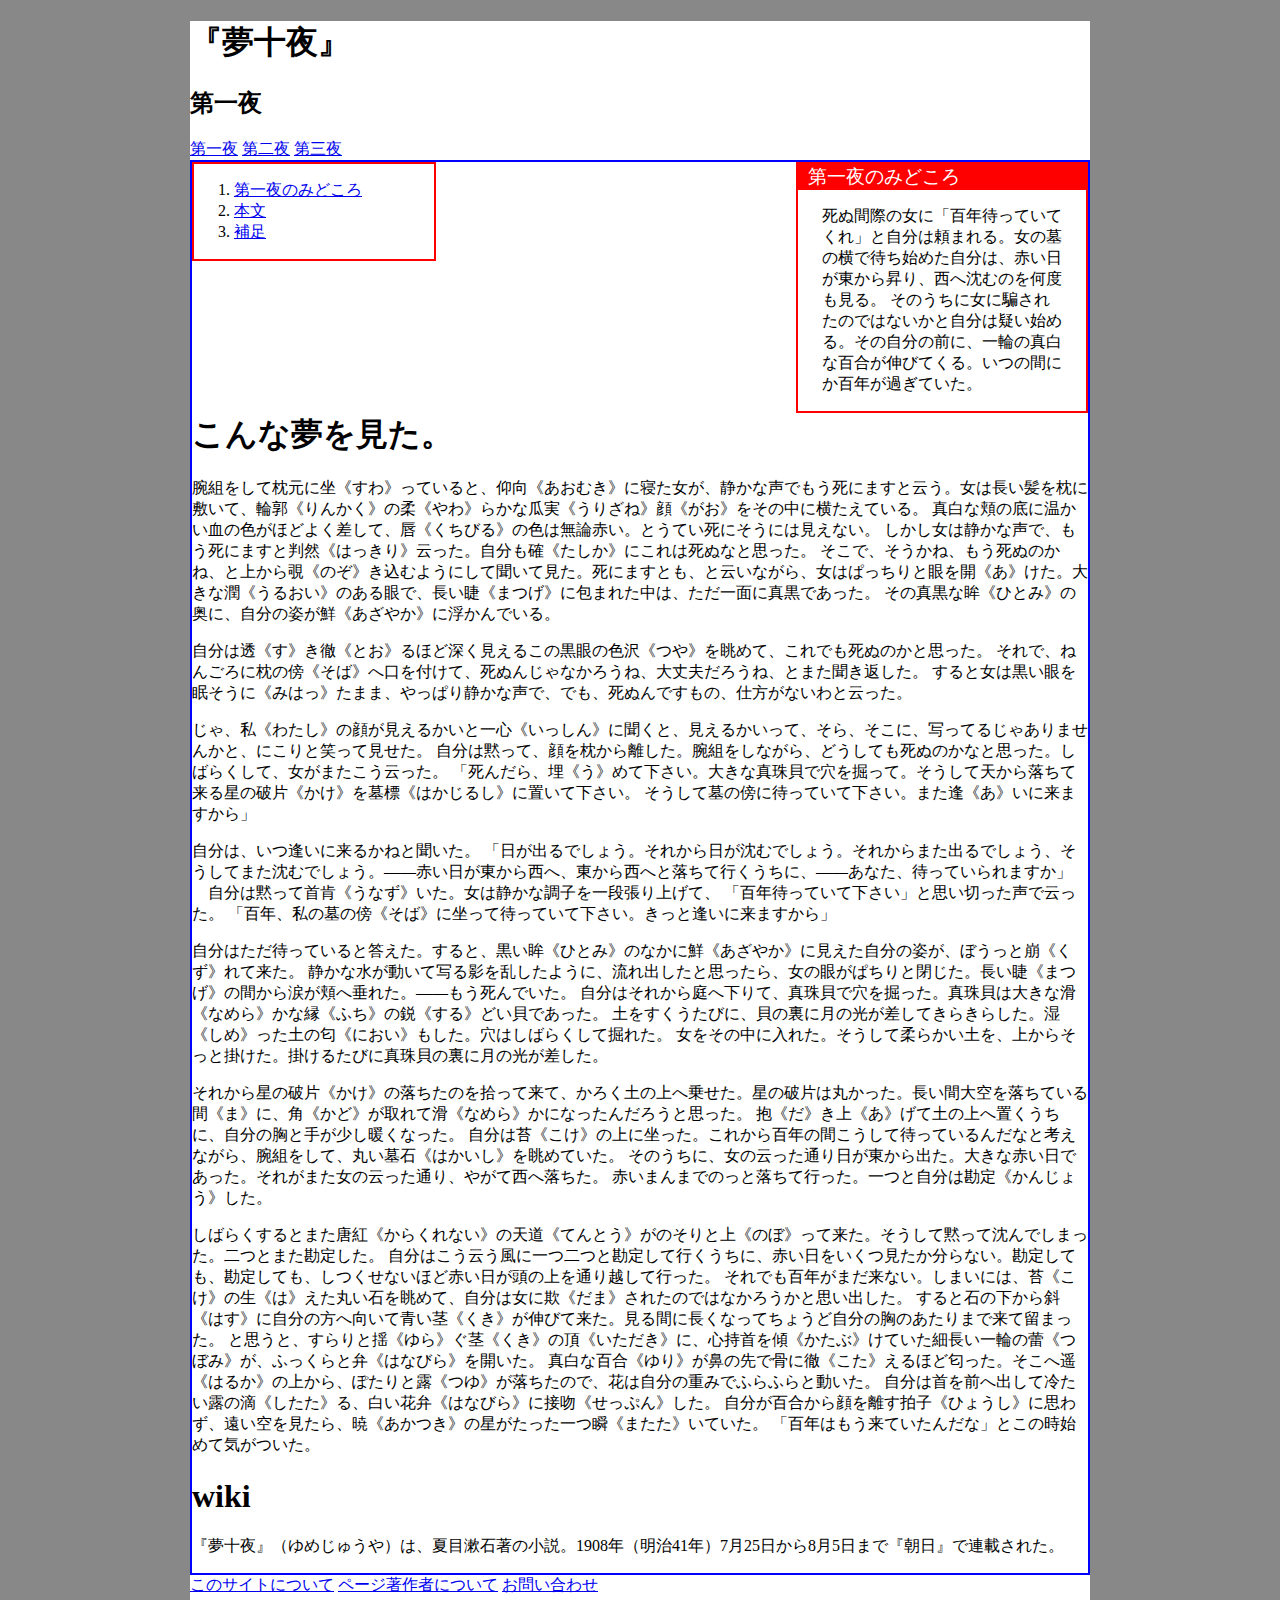
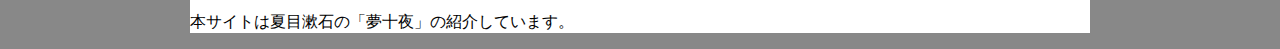
==== commit 8ad191db: "xx" ====
--- a/index.html
+++ b/index.html
@@ -4,20 +4,37 @@
 		<meta http-equiv="Content-Type" content="text/html; charset=utf-8">
 		<title>文章構造化ステップ</title>
 		<style type=text/css>
+		body{
+			background-color: #888888;
+		}
+		#all{
+			background-color: #ffffff;
+			width: 900px;
+			margin-left: auto;
+			margin-right: auto;
+		}
 		#main{
 			position: relative;
 			border-style: solid;
 			border-width: 2px;
 			border-color: #0000ff;
 		}
-		#midokoro{
-			position: absolute;
-			top:300px;
-			left:300px;
+		#p_link{
+			float: left;
+			width: 15em;
 			border-style: solid;
 			border-width: 2px;
 			border-color: #ff0000;
+		}
+		#midokoro{
+			float:right;
 			width: 18em;
+			border-style: solid;
+			border-width: 2px;
+			border-color: #ff0000;
+		}
+		#sec_a{
+			clear:both;
 		}
 		#midokoro h1{
 			margin-top: 0px;
@@ -111,7 +128,7 @@
 	</head>
 
 <body>
-	
+<div id="all">	
 <article>
 	
 <header id="p_top">
@@ -126,6 +143,7 @@
 	</nav>
 </header>
 <div id="main">
+<div id="p_link">
 <aside>
 	<nav>
 		<ol>
@@ -135,6 +153,7 @@
 		</ol>
 	</nav>
 </aside>
+</div>
 <div id="midokoro">
 <aside>
 <h1>第一夜のみどころ</h1>
@@ -145,6 +164,7 @@
 </aside>
 </div>
 
+<div id="sec_a">
 <section>
 <h1 id="h_honbun">こんな夢を見た。</h1>
 <p class="honbun">
@@ -194,7 +214,9 @@
 </p>
 
 </section>
-
+</div>
+
+<div id="kaisetsu"
 <aside>
 <h1 id="h_midashi">wiki</h1>
 <p id="hosoku">
@@ -202,6 +224,8 @@
 </p>
 </aside>
 </div>
+</div>
+<div id="ft"
 <footer>
 	<nav>
 		<a href="a.html">このサイトについて</a>
@@ -212,6 +236,7 @@
 		本サイトは夏目漱石の「夢十夜」の紹介しています。
 	</p>
 </footer>
-
+</div>
+</div>
     </body>
 </html>
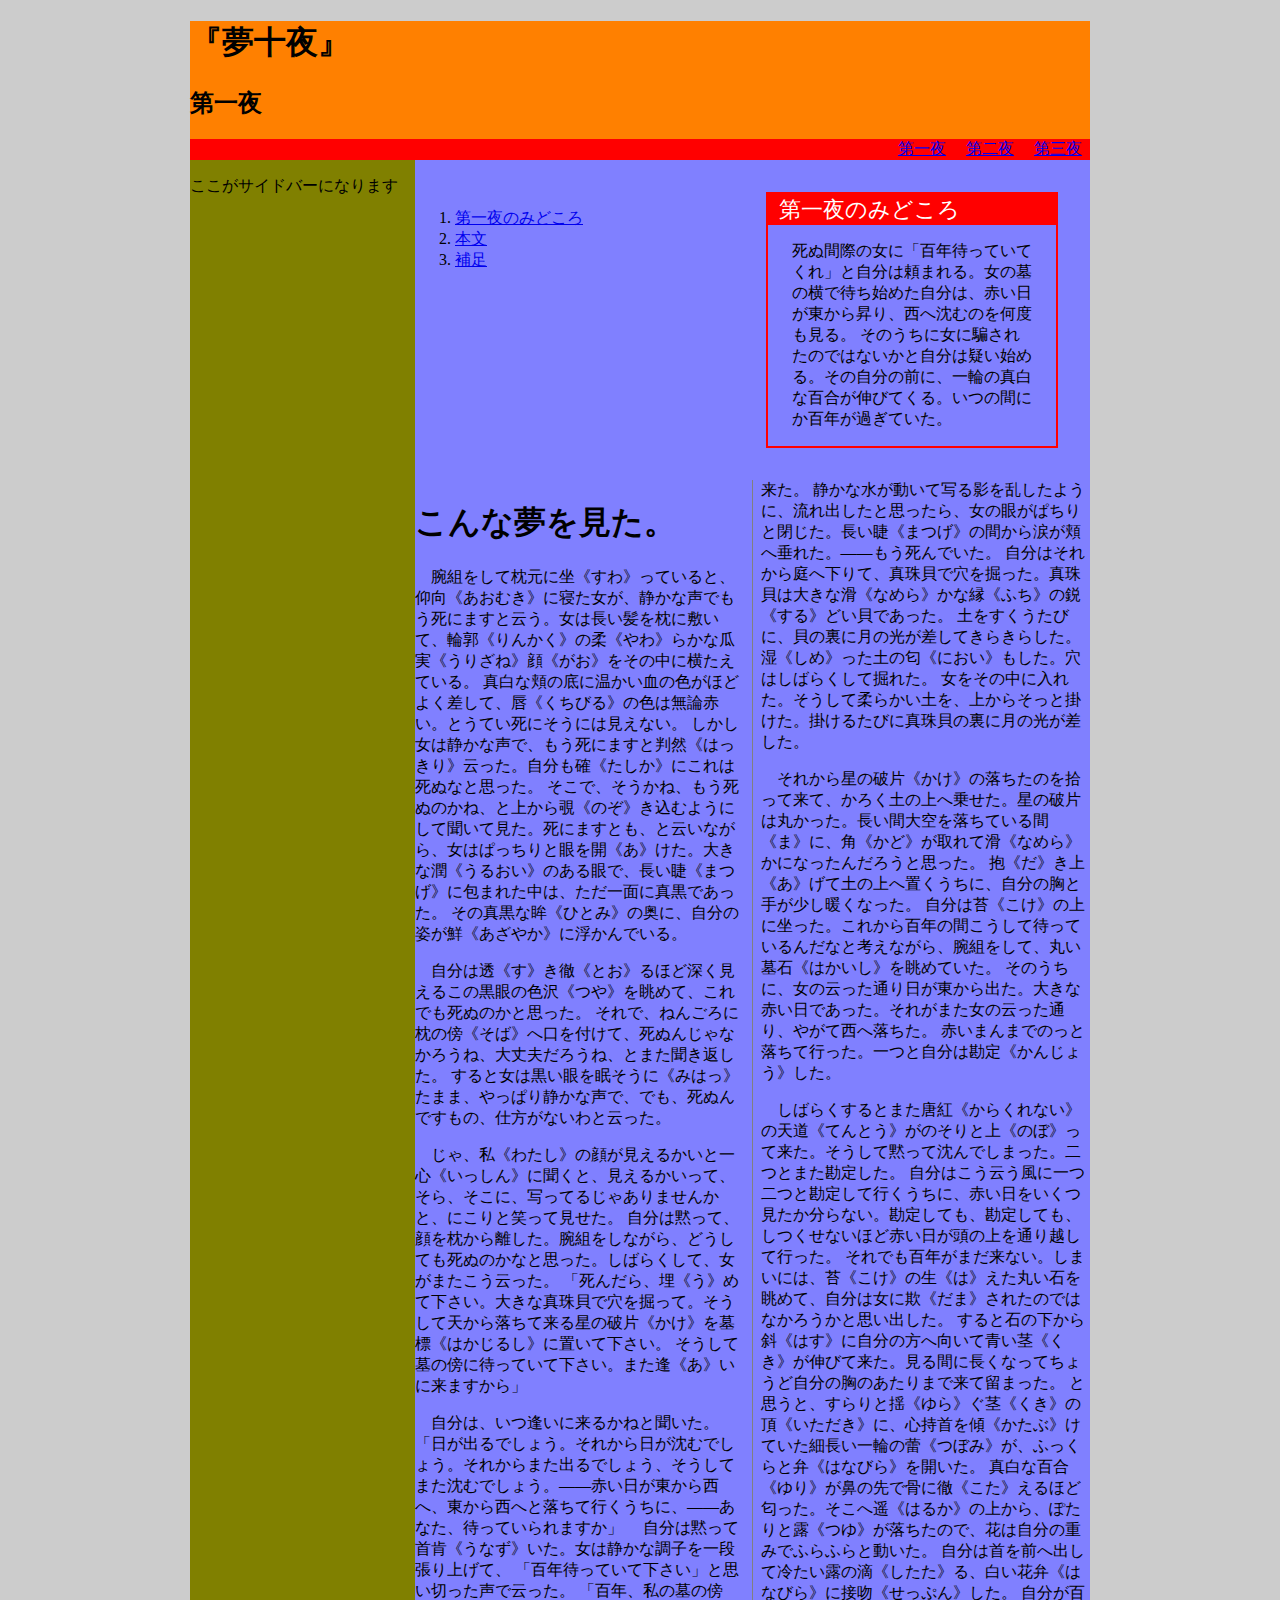
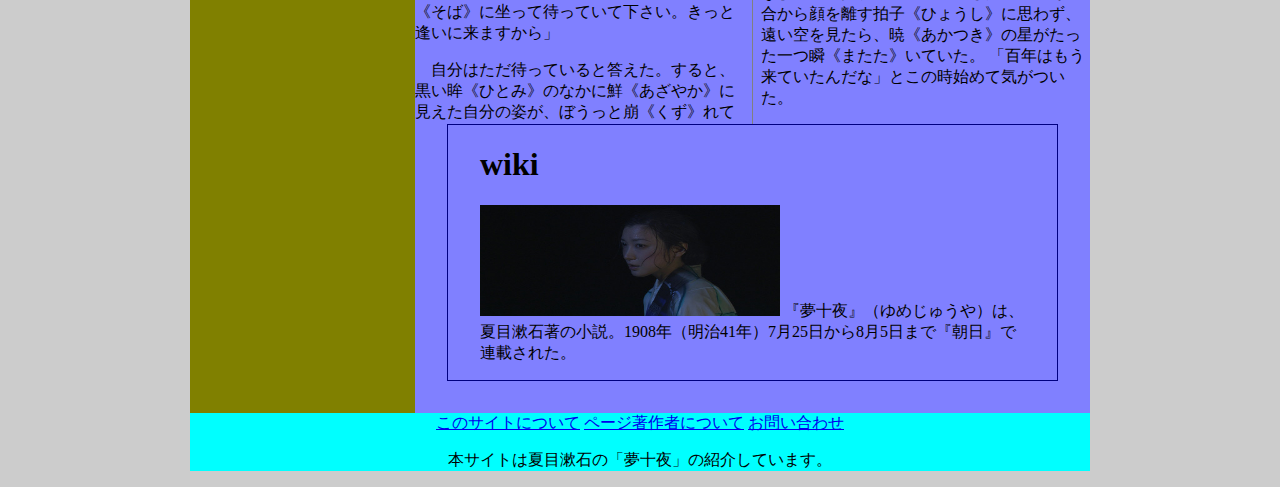
==== commit a1a340f8: "xx" ====
--- a/index.html
+++ b/index.html
@@ -5,26 +5,40 @@
 		<title>文章構造化ステップ</title>
 		<style type=text/css>
 		body{
-			background-color: #888888;
+			background-color: #cccccc;
 		}
 		#all{
-			background-color: #ffffff;
+			background-color: #808000;
 			width: 900px;
 			margin-left: auto;
 			margin-right: auto;
 		}
+		header{
+			background-color: #ff8000;
+		}
+		#h_nav{
+			background-color: #ff0000;
+			text-align: right;
+		}
+		#h_nav a{
+			margin-left: 0.5em;
+			margin-right: 0.5em;
+		}
+		#s_bar{
+			float:left;
+			width:25%;
+			background-color: #808000;
+		}
 		#main{
-			position: relative;
-			border-style: solid;
-			border-width: 2px;
-			border-color: #0000ff;
-		}
+			float:left;
+			width:75%;
+			background-color: #8080ff;
+			padding-top:2em;
+		}
+
 		#p_link{
 			float: left;
 			width: 15em;
-			border-style: solid;
-			border-width: 2px;
-			border-color: #ff0000;
 		}
 		#midokoro{
 			float:right;
@@ -32,21 +46,41 @@
 			border-style: solid;
 			border-width: 2px;
 			border-color: #ff0000;
-		}
-		#sec_a{
-			clear:both;
+			margin-bottom: 2em;
+			margin-right: 2em;
+			
 		}
 		#midokoro h1{
 			margin-top: 0px;
 			padding-left: 0.5em;
 			background-color: #ff0000;
 			color: #ffffff;
-			font-size: 1.2em;
+			font-size: 1.4em;
 			font-weight: normal;
 		}
 		#midokoro p{
 			padding-left:1.5em;
 			padding-right: 1.5em;
+		}
+		#story{
+			clear:both;
+			
+			columns:20em 3;
+			-moz-columns:18em 3;
+			-webkit-columns: 18em 3;
+			column-rule:1px solid #808080;
+			-moz-column-rule:1px solid #808080;
+			-webkit-column-rule:1px solid #808080;
+		}
+		#kaisetsu{
+			border-style: solid;
+			border-width: 1px;
+			border-color: #000080;
+			margin-left: 2em;
+			margin-right: 2em;
+			margin-bottom: 2em;
+			padding-left: 2em;
+			padding-right: 2em;
 		}
 /*********
 			body{
@@ -123,7 +157,15 @@
 				margin-left:2em;
 				font-size:1.2em;
 			}
-**********/		
+**********/	
+		.honbun{
+			text-indent: 1em;
+		}	
+		#ft{
+			clear:both;
+			background-color:#00ffff;
+			text-align: center;
+		}
 		</style>
 	</head>
 
@@ -142,6 +184,11 @@
 		<a href="3.html">第三夜</a>
 	</nav>
 </header>
+
+<div id="s_bar">
+	<p>ここがサイドバーになります</p>
+</div>
+
 <div id="main">
 <div id="p_link">
 <aside>
@@ -164,7 +211,7 @@
 </aside>
 </div>
 
-<div id="sec_a">
+<div id="story">
 <section>
 <h1 id="h_honbun">こんな夢を見た。</h1>
 <p class="honbun">
@@ -220,6 +267,7 @@
 <aside>
 <h1 id="h_midashi">wiki</h1>
 <p id="hosoku">
+<img src="yume.jpeg" alt"香椎由宇" title="香椎由宇" width="300" height="111">
 『夢十夜』（ゆめじゅうや）は、夏目漱石著の小説。1908年（明治41年）7月25日から8月5日まで『朝日』で連載された。
 </p>
 </aside>
